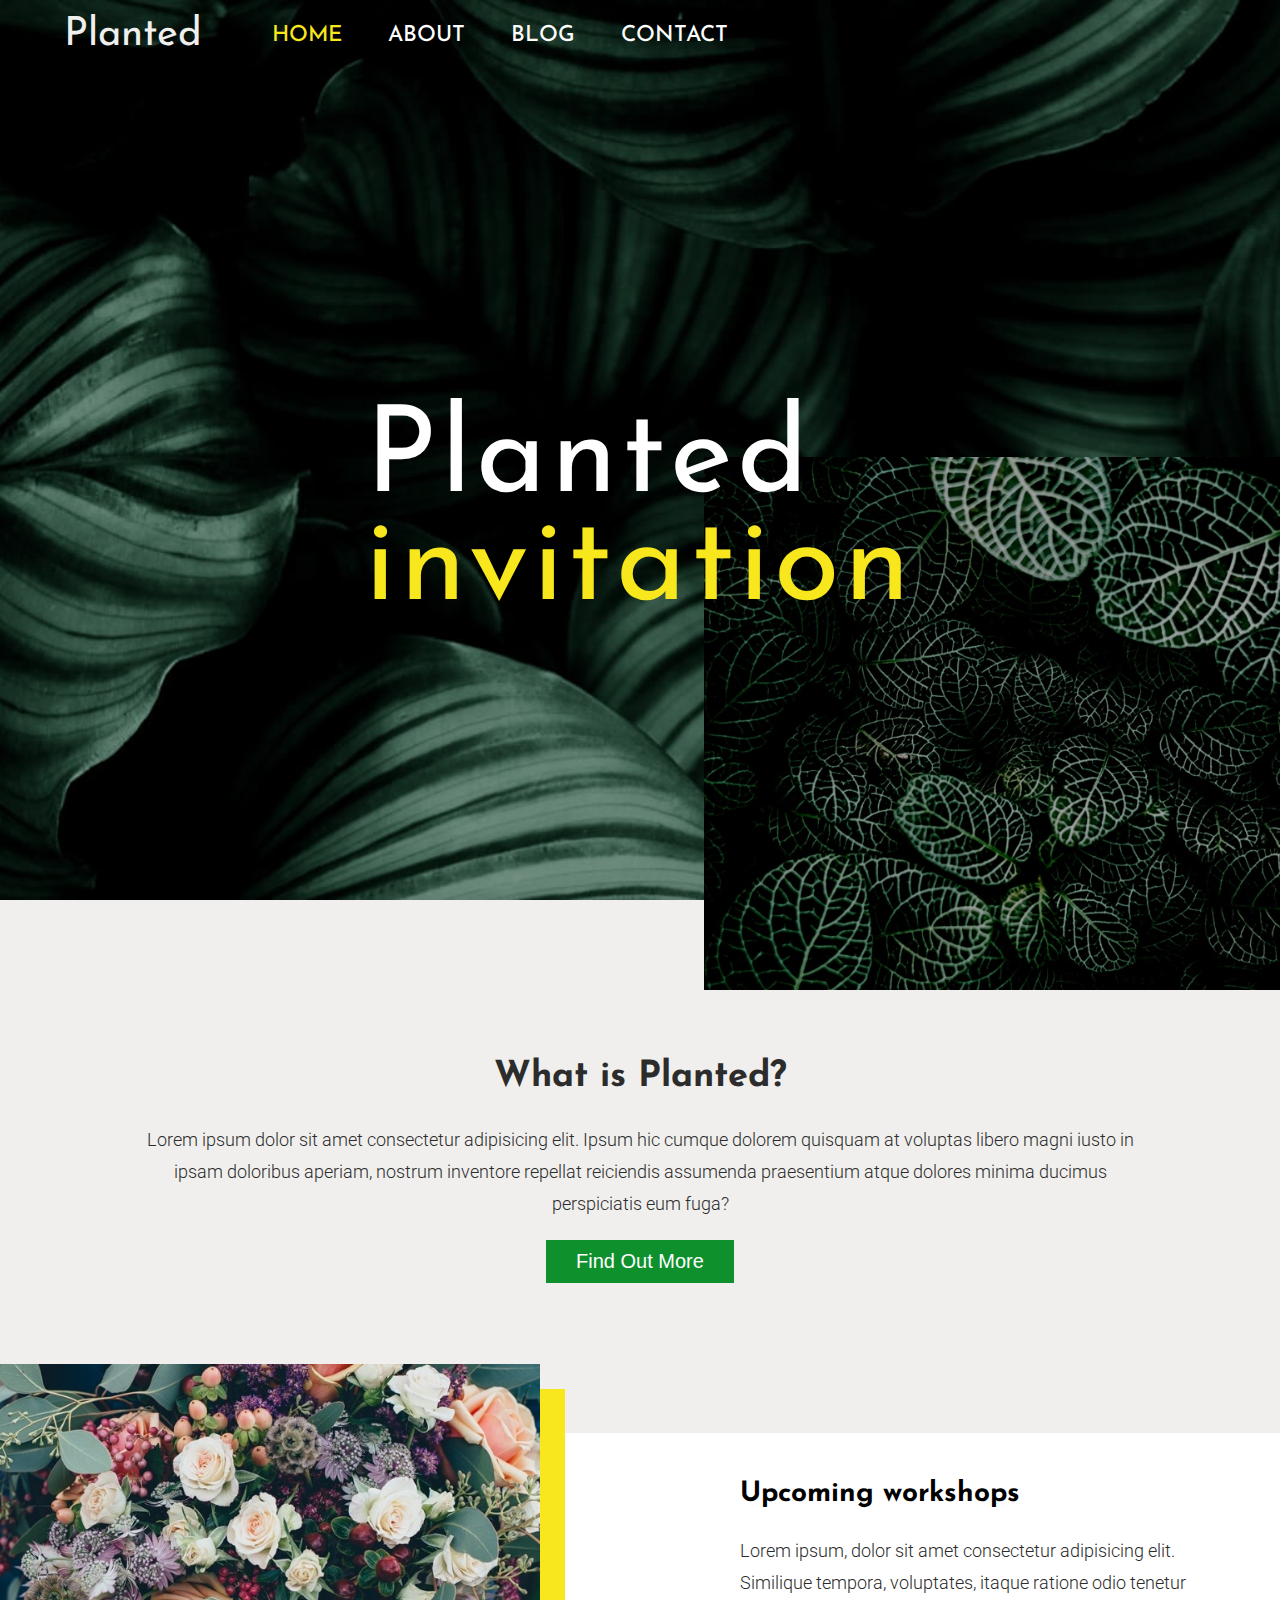
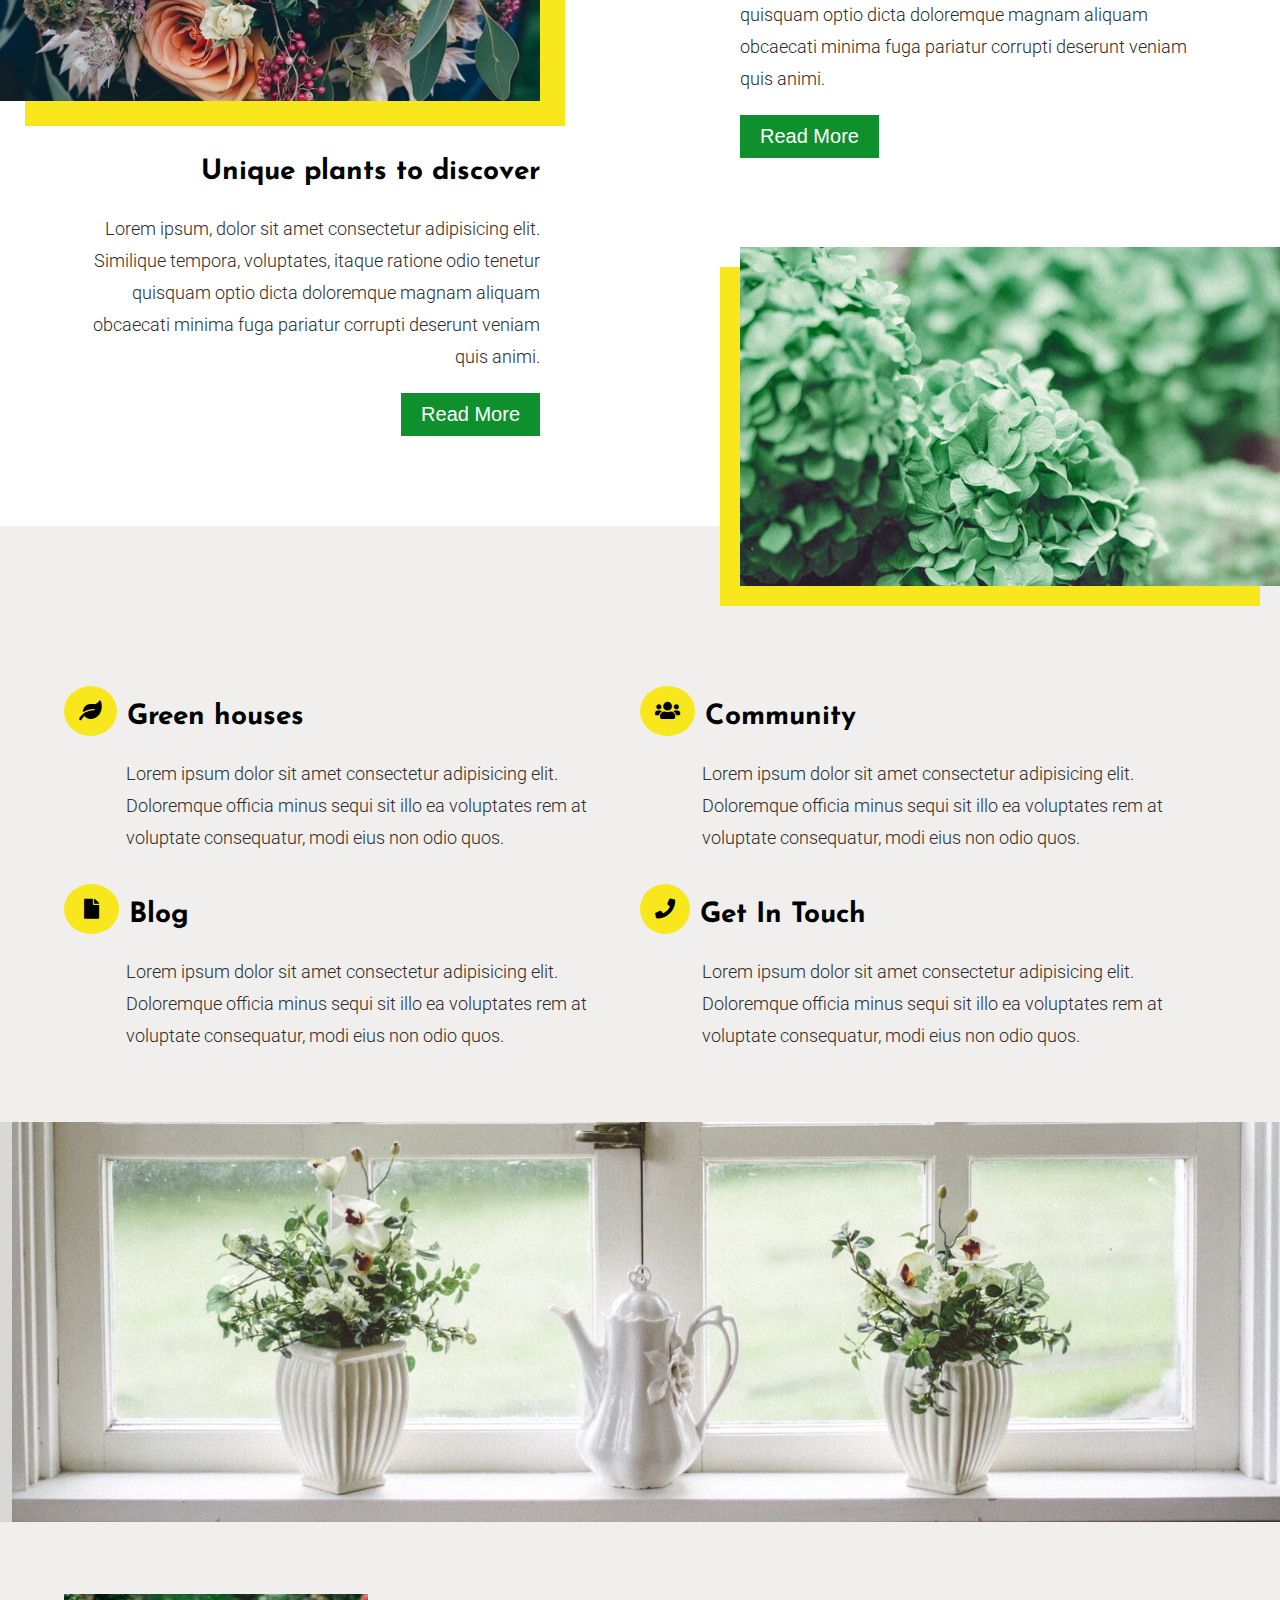
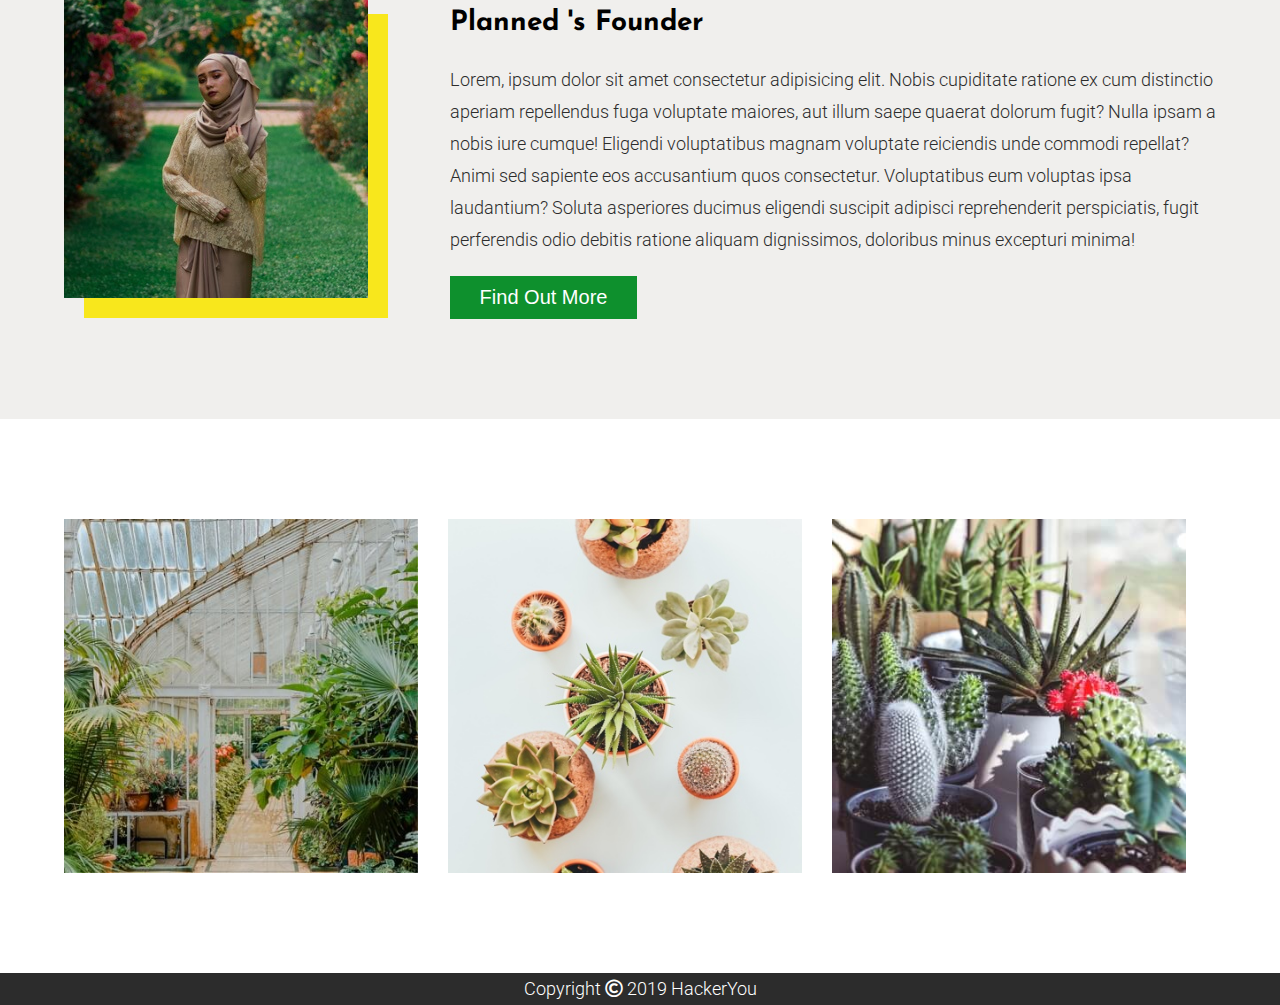
==== index.html @ 3664ee71 ""initial commit"" ====
<!DOCTYPE html>
<html lang="en">
<head>
    <meta charset="UTF-8">
    <meta http-equiv="X-UA-Compatible" content="IE=edge">
    <meta name="viewport" content="width=device-width, initial-scale=1.0">
    <link rel="preconnect" href="https://fonts.googleapis.com">
    <link rel="preconnect" href="https://fonts.gstatic.com" crossorigin>
    <link rel="stylesheet" href="https://use.fontawesome.com/releases/v5.0.7/css/all.css">
    <link href="https://fonts.googleapis.com/css2?family=Josefin+Sans:wght@300;400;700&family=Roboto&display=swap" rel="stylesheet">
    <link rel="stylesheet" href="./styles/style.css">
    
    <title>Planted</title>
</head>
<body>
    <header class="homeHeader">
        <nav class="wrapper"> 
            <input type="checkbox" id="sliding-menu">
            <label for="sliding-menu" class="menu-btn"><i class="fas fa-bars"></i></label>
            <h1>Planted</h1>
            <ul>
                <li><a href="index.html">Home</a></li>
                <li><a href="#about">About</a></li>
                <li><a href="blog.html">Blog</a></li>
                <li><a href="contact.html">Contact</a></li>
            </ul>
        </nav>
        <h2>Planted <span>invitation</span></h2>
        <img class="headerBox" src="./assets/header-box.jpg" alt="picture of green leaf">
    </header>
    <main class="homeMain">
        <section class="about" id="about">
            <div class="wrapper">
                <h3>What is Planted?</h3>
                <p>Lorem ipsum dolor sit amet consectetur adipisicing elit. Ipsum hic cumque dolorem quisquam at voluptas libero magni iusto in ipsam doloribus aperiam, nostrum inventore repellat reiciendis assumenda praesentium atque dolores minima ducimus perspiciatis eum fuga?</p>
                <button>Find Out More</button>
            </div>
        </section>
        <section class="description">
            <div class="left">
                <img src="./assets/left-flowers.jpg" alt="picture of flower">
                <div class="textContainer">
                    <h4>Unique plants to discover</h4>
                    <p>Lorem ipsum, dolor sit amet consectetur adipisicing elit. Similique tempora, voluptates, itaque ratione odio tenetur quisquam optio dicta doloremque magnam aliquam obcaecati minima fuga pariatur corrupti deserunt veniam quis animi.</p>
                    <button>Read More</button>
                </div>
            </div>
            <div class="right">
                <div class="textContainer">
                    <h4>Upcoming workshops</h4>
                    <p>Lorem ipsum, dolor sit amet consectetur adipisicing elit. Similique tempora, voluptates, itaque ratione odio tenetur quisquam optio dicta doloremque magnam aliquam obcaecati minima fuga pariatur corrupti deserunt veniam quis animi.</p>
                    <button>Read More</button>
                </div>
                <img src="./assets/right-flowers.jpg" alt="picture of green flower">
            </div>
        </section>
        <section class="feature">
            <div class="wrapper featureContainer1">
                <div class="clearfix">
                    <i class="fas fa-leaf"></i>
                    <h4>Green houses</h4>
                    <p>Lorem ipsum dolor sit amet consectetur adipisicing elit. Doloremque officia minus sequi sit illo ea voluptates rem at voluptate consequatur, modi eius non odio quos.</p>
                </div>
                <div>
                    <i class="fas fa-users"></i>
                    <h4>Community</h4>
                     <p>Lorem ipsum dolor sit amet consectetur adipisicing elit. Doloremque officia minus sequi sit illo ea voluptates rem at voluptate consequatur, modi eius non odio quos.</p>
                </div>
                <div>
                    <i class="fas fa-file"></i>
                    <h4>Blog</h4>
                     <p>Lorem ipsum dolor sit amet consectetur adipisicing elit. Doloremque officia minus sequi sit illo ea voluptates rem at voluptate consequatur, modi eius non odio quos.</p>
                </div>
                <div>
                    <i class="fas fa-phone"></i>
                    <h4>Get In Touch</h4>
                     <p>Lorem ipsum dolor sit amet consectetur adipisicing elit. Doloremque officia minus sequi sit illo ea voluptates rem at voluptate consequatur, modi eius non odio quos.</p>
                </div>
            </div>
            <img src="./assets/banner-image.jpg" alt="picture of white pot plants">
            <div class="wrapper featureContainer2">
                <div class="containerImage">
                    <img src="./assets/founder.jpg" alt="picture of planted's founder">
                </div>
                <div class="containerText">
                    <h4>Planned 's Founder</h4>
                    <p>Lorem, ipsum dolor sit amet consectetur adipisicing elit. Nobis cupiditate ratione ex cum distinctio aperiam repellendus fuga voluptate maiores, aut illum saepe quaerat dolorum fugit? Nulla ipsam a nobis iure cumque! Eligendi voluptatibus magnam voluptate reiciendis unde commodi repellat? Animi sed sapiente eos accusantium quos consectetur. Voluptatibus eum voluptas ipsa laudantium? Soluta asperiores ducimus eligendi suscipit adipisci reprehenderit perspiciatis, fugit perferendis odio debitis ratione aliquam dignissimos, doloribus minus excepturi minima!</p>
                    <button>Find Out More</button>
                </div>
            </div>
        </section>
        <section class="wrapper gallery">
                <img src="./assets/gallery-image-1.jpg" alt="botanical garden">
                <img src="./assets/gallery-image-2.jpg" alt="picture of multiple cactus plant">
                <img src="./assets/gallery-image-3.jpg" alt="another picture of multiple cactus plant">
        </section>
        <footer>
             <p>Copyright <i class="far fa-copyright"></i> 2019 HackerYou</p>
        </footer>
    </main>
</body>
</html>
---- styles/style.css ----
@charset "UTF-8";
html {
  line-height: 1.15;
  -ms-text-size-adjust: 100%;
  -webkit-text-size-adjust: 100%;
}

body {
  margin: 0;
}

article, aside, footer, header, nav, section {
  display: block;
}

h1 {
  font-size: 2em;
  margin: 0.67em 0;
}

figcaption, figure, main {
  display: block;
}

figure {
  margin: 1em 40px;
}

hr {
  box-sizing: content-box;
  height: 0;
  overflow: visible;
}

pre {
  font-family: monospace, monospace;
  font-size: 1em;
}

a {
  background-color: transparent;
  -webkit-text-decoration-skip: objects;
}

abbr[title] {
  border-bottom: none;
  text-decoration: underline;
  -webkit-text-decoration: underline dotted;
          text-decoration: underline dotted;
}

b, strong {
  font-weight: inherit;
}

b, strong {
  font-weight: bolder;
}

code, kbd, samp {
  font-family: monospace, monospace;
  font-size: 1em;
}

dfn {
  font-style: italic;
}

mark {
  background-color: #ff0;
  color: #000;
}

small {
  font-size: 80%;
}

sub, sup {
  font-size: 75%;
  line-height: 0;
  position: relative;
  vertical-align: baseline;
}

sub {
  bottom: -0.25em;
}

sup {
  top: -0.5em;
}

audio, video {
  display: inline-block;
}

audio:not([controls]) {
  display: none;
  height: 0;
}

img {
  border-style: none;
}

svg:not(:root) {
  overflow: hidden;
}

button, input, optgroup, select, textarea {
  font-family: sans-serif;
  font-size: 100%;
  line-height: 1.15;
  margin: 0;
}

button, input {
  overflow: visible;
}

button, select {
  text-transform: none;
}

button, html [type=button], [type=reset], [type=submit] {
  -webkit-appearance: button;
}

button::-moz-focus-inner, [type=button]::-moz-focus-inner, [type=reset]::-moz-focus-inner, [type=submit]::-moz-focus-inner {
  border-style: none;
  padding: 0;
}

button:-moz-focusring, [type=button]:-moz-focusring, [type=reset]:-moz-focusring, [type=submit]:-moz-focusring {
  outline: 1px dotted ButtonText;
}

fieldset {
  padding: 0.35em 0.75em 0.625em;
}

legend {
  box-sizing: border-box;
  color: inherit;
  display: table;
  max-width: 100%;
  padding: 0;
  white-space: normal;
}

progress {
  display: inline-block;
  vertical-align: baseline;
}

textarea {
  overflow: auto;
}

[type=checkbox], [type=radio] {
  box-sizing: border-box;
  padding: 0;
}

[type=number]::-webkit-inner-spin-button, [type=number]::-webkit-outer-spin-button {
  height: auto;
}

[type=search] {
  -webkit-appearance: textfield;
  outline-offset: -2px;
}

[type=search]::-webkit-search-cancel-button, [type=search]::-webkit-search-decoration {
  -webkit-appearance: none;
}

::-webkit-file-upload-button {
  -webkit-appearance: button;
  font: inherit;
}

details, menu {
  display: block;
}

summary {
  display: list-item;
}

canvas {
  display: inline-block;
}

template {
  display: none;
}

[hidden] {
  display: none;
}

.clearfix:after {
  visibility: hidden;
  display: block;
  font-size: 0;
  content: "";
  clear: both;
  height: 0;
}

html {
  box-sizing: border-box;
}

*, *:before, *:after {
  box-sizing: inherit;
}

.sr-only {
  position: absolute;
  width: 1px;
  height: 1px;
  margin: -1px;
  border: 0;
  padding: 0;
  white-space: nowrap;
  -webkit-clip-path: inset(100%);
          clip-path: inset(100%);
  clip: rect(0 0 0 0);
  overflow: hidden;
}

* {
  margin: 0;
  padding: 0;
}

img {
  max-width: 100%;
}

body {
  margin: 0;
  padding: 0;
  height: 100%;
}

.wrapper {
  max-width: 1280px;
  margin: 0 auto;
  width: 90%;
}

html {
  line-height: 1.15;
  -ms-text-size-adjust: 100%;
  -webkit-text-size-adjust: 100%;
}

body {
  margin: 0;
}

article, aside, footer, header, nav, section {
  display: block;
}

h1 {
  font-size: 2em;
  margin: 0.67em 0;
}

figcaption, figure, main {
  display: block;
}

figure {
  margin: 1em 40px;
}

hr {
  box-sizing: content-box;
  height: 0;
  overflow: visible;
}

pre {
  font-family: monospace, monospace;
  font-size: 1em;
}

a {
  background-color: transparent;
  -webkit-text-decoration-skip: objects;
}

abbr[title] {
  border-bottom: none;
  text-decoration: underline;
  -webkit-text-decoration: underline dotted;
          text-decoration: underline dotted;
}

b, strong {
  font-weight: inherit;
}

b, strong {
  font-weight: bolder;
}

code, kbd, samp {
  font-family: monospace, monospace;
  font-size: 1em;
}

dfn {
  font-style: italic;
}

mark {
  background-color: #ff0;
  color: #000;
}

small {
  font-size: 80%;
}

sub, sup {
  font-size: 75%;
  line-height: 0;
  position: relative;
  vertical-align: baseline;
}

sub {
  bottom: -0.25em;
}

sup {
  top: -0.5em;
}

audio, video {
  display: inline-block;
}

audio:not([controls]) {
  display: none;
  height: 0;
}

img {
  border-style: none;
}

svg:not(:root) {
  overflow: hidden;
}

button, input, optgroup, select, textarea {
  font-family: sans-serif;
  font-size: 100%;
  line-height: 1.15;
  margin: 0;
}

button, input {
  overflow: visible;
}

button, select {
  text-transform: none;
}

button, html [type=button], [type=reset], [type=submit] {
  -webkit-appearance: button;
}

button::-moz-focus-inner, [type=button]::-moz-focus-inner, [type=reset]::-moz-focus-inner, [type=submit]::-moz-focus-inner {
  border-style: none;
  padding: 0;
}

button:-moz-focusring, [type=button]:-moz-focusring, [type=reset]:-moz-focusring, [type=submit]:-moz-focusring {
  outline: 1px dotted ButtonText;
}

fieldset {
  padding: 0.35em 0.75em 0.625em;
}

legend {
  box-sizing: border-box;
  color: inherit;
  display: table;
  max-width: 100%;
  padding: 0;
  white-space: normal;
}

progress {
  display: inline-block;
  vertical-align: baseline;
}

textarea {
  overflow: auto;
}

[type=checkbox], [type=radio] {
  box-sizing: border-box;
  padding: 0;
}

[type=number]::-webkit-inner-spin-button, [type=number]::-webkit-outer-spin-button {
  height: auto;
}

[type=search] {
  -webkit-appearance: textfield;
  outline-offset: -2px;
}

[type=search]::-webkit-search-cancel-button, [type=search]::-webkit-search-decoration {
  -webkit-appearance: none;
}

::-webkit-file-upload-button {
  -webkit-appearance: button;
  font: inherit;
}

details, menu {
  display: block;
}

summary {
  display: list-item;
}

canvas {
  display: inline-block;
}

template {
  display: none;
}

[hidden] {
  display: none;
}

.clearfix:after {
  visibility: hidden;
  display: block;
  font-size: 0;
  content: "";
  clear: both;
  height: 0;
}

html {
  box-sizing: border-box;
}

*, *:before, *:after {
  box-sizing: inherit;
}

.sr-only {
  position: absolute;
  width: 1px;
  height: 1px;
  margin: -1px;
  border: 0;
  padding: 0;
  white-space: nowrap;
  -webkit-clip-path: inset(100%);
          clip-path: inset(100%);
  clip: rect(0 0 0 0);
  overflow: hidden;
}

* {
  margin: 0;
  padding: 0;
}

img {
  max-width: 100%;
}

body {
  margin: 0;
  padding: 0;
  height: 100%;
}

.wrapper {
  max-width: 1280px;
  margin: 0 auto;
  width: 90%;
}

html {
  line-height: 1.15;
  -ms-text-size-adjust: 100%;
  -webkit-text-size-adjust: 100%;
}

body {
  margin: 0;
}

article, aside, footer, header, nav, section {
  display: block;
}

h1 {
  font-size: 2em;
  margin: 0.67em 0;
}

figcaption, figure, main {
  display: block;
}

figure {
  margin: 1em 40px;
}

hr {
  box-sizing: content-box;
  height: 0;
  overflow: visible;
}

pre {
  font-family: monospace, monospace;
  font-size: 1em;
}

a {
  background-color: transparent;
  -webkit-text-decoration-skip: objects;
}

abbr[title] {
  border-bottom: none;
  text-decoration: underline;
  -webkit-text-decoration: underline dotted;
          text-decoration: underline dotted;
}

b, strong {
  font-weight: inherit;
}

b, strong {
  font-weight: bolder;
}

code, kbd, samp {
  font-family: monospace, monospace;
  font-size: 1em;
}

dfn {
  font-style: italic;
}

mark {
  background-color: #ff0;
  color: #000;
}

small {
  font-size: 80%;
}

sub, sup {
  font-size: 75%;
  line-height: 0;
  position: relative;
  vertical-align: baseline;
}

sub {
  bottom: -0.25em;
}

sup {
  top: -0.5em;
}

audio, video {
  display: inline-block;
}

audio:not([controls]) {
  display: none;
  height: 0;
}

img {
  border-style: none;
}

svg:not(:root) {
  overflow: hidden;
}

button, input, optgroup, select, textarea {
  font-family: sans-serif;
  font-size: 100%;
  line-height: 1.15;
  margin: 0;
}

button, input {
  overflow: visible;
}

button, select {
  text-transform: none;
}

button, html [type=button], [type=reset], [type=submit] {
  -webkit-appearance: button;
}

button::-moz-focus-inner, [type=button]::-moz-focus-inner, [type=reset]::-moz-focus-inner, [type=submit]::-moz-focus-inner {
  border-style: none;
  padding: 0;
}

button:-moz-focusring, [type=button]:-moz-focusring, [type=reset]:-moz-focusring, [type=submit]:-moz-focusring {
  outline: 1px dotted ButtonText;
}

fieldset {
  padding: 0.35em 0.75em 0.625em;
}

legend {
  box-sizing: border-box;
  color: inherit;
  display: table;
  max-width: 100%;
  padding: 0;
  white-space: normal;
}

progress {
  display: inline-block;
  vertical-align: baseline;
}

textarea {
  overflow: auto;
}

[type=checkbox], [type=radio] {
  box-sizing: border-box;
  padding: 0;
}

[type=number]::-webkit-inner-spin-button, [type=number]::-webkit-outer-spin-button {
  height: auto;
}

[type=search] {
  -webkit-appearance: textfield;
  outline-offset: -2px;
}

[type=search]::-webkit-search-cancel-button, [type=search]::-webkit-search-decoration {
  -webkit-appearance: none;
}

::-webkit-file-upload-button {
  -webkit-appearance: button;
  font: inherit;
}

details, menu {
  display: block;
}

summary {
  display: list-item;
}

canvas {
  display: inline-block;
}

template {
  display: none;
}

[hidden] {
  display: none;
}

.clearfix:after {
  visibility: hidden;
  display: block;
  font-size: 0;
  content: "";
  clear: both;
  height: 0;
}

html {
  box-sizing: border-box;
}

*, *:before, *:after {
  box-sizing: inherit;
}

.sr-only {
  position: absolute;
  width: 1px;
  height: 1px;
  margin: -1px;
  border: 0;
  padding: 0;
  white-space: nowrap;
  -webkit-clip-path: inset(100%);
          clip-path: inset(100%);
  clip: rect(0 0 0 0);
  overflow: hidden;
}

* {
  margin: 0;
  padding: 0;
}

img {
  max-width: 100%;
}

body {
  margin: 0;
  padding: 0;
  height: 100%;
}

.wrapper {
  max-width: 1280px;
  margin: 0 auto;
  width: 90%;
}

html {
  font-family: "Josefin Sans", sans-serif;
  font-size: 125%;
  line-height: 1.5;
}

body {
  margin: 0;
  padding: 0;
  height: 100%;
}

.wrapper {
  max-width: 1280px;
  margin: 0 auto;
  width: 90%;
}

p {
  font-family: "Roboto", sans-serif;
  font-size: 0.9rem;
  font-weight: 300;
  color: #2C2C2C;
  line-height: 32px;
}

button {
  padding: 10px 30px;
  border: none;
  background-color: #0E902D;
  color: white;
}

h1 {
  color: #f0efed;
  font-size: 2rem;
  font-weight: 400;
  padding-right: 50px;
}

h2 {
  color: #F8E71C;
  font-size: 2.5rem;
  padding-top: 15%;
}

h2 span {
  display: block;
}

h3 {
  font-size: 1.8rem;
  color: #2C2C2C;
}

h4 {
  font-size: 1.4rem;
  margin: 20px 0;
}

nav {
  overflow: hidden;
}

input[type=text],
input[type=email],
textarea,
input[type=submit],
input[type=value] {
  font-family: "Josefin Sans", sans-serif;
  border: none;
  border-bottom: 2px solid #0E902D;
  background-color: #f0efed;
  padding: 20px;
}

textarea {
  border: 2px solid #0E902D;
  resize: none;
  width: 100%;
}

input[type=submit] {
  background: #0E902D;
  color: white;
  font-size: 1rem;
  border: none;
  padding: 5px 0;
  margin-top: 30px;
}

.hidden {
  visibility: hidden;
}

form {
  padding-bottom: 50px;
}

fieldset {
  border: none;
}
fieldset div {
  display: flex;
  flex-direction: column;
  justify-content: flex-start;
}

.navStyling {
  background-color: black;
}

footer {
  background-color: #2C2C2C;
  text-align: center;
}
footer p {
  color: white;
}

.blogMain {
  margin: 0;
  padding: 0;
  background-color: #f0efed;
}
.blogMain section {
  display: grid;
  grid-template-columns: 35% calc(65% - 100px);
  -moz-column-gap: 100px;
       column-gap: 100px;
}
.blogMain section aside {
  margin-top: 100px;
  height: 40%;
  display: grid;
  grid-template-rows: 30px 300px 400px;
  grid-template-columns: 100px 200px 130px 20px;
}
.blogMain section .imageContainer {
  grid-area: 1/1/2/4;
  z-index: 2;
}
.blogMain section .textContainer {
  grid-row-start: 2;
  grid-row-end: -1;
  grid-column-start: 2;
  grid-column-end: -1;
  background-color: white;
  display: grid;
  grid-template-rows: 40% 60%;
  row-gap: 50px;
}
.blogMain section .textWrap {
  padding: 30px;
  grid-row: 2/4;
}
.blogMain section .textWrap span {
  font-weight: bold;
  font-style: italic;
}
.blogMain section .textWrap .post {
  list-style-type: none;
}
.blogMain section .textWrap h3 {
  font-size: 1.1rem;
}
.blogMain section .textWrap .post h3 {
  margin-top: 30px;
}
.blogMain section .textWrap .post li::before {
  content: "•";
  color: #0E902D;
  font-weight: bold;
  display: inline-block;
  width: 1em;
  margin-left: -1rem;
}
.blogMain section article .headerBox {
  box-shadow: -15px 15px #F8E71C;
  position: relative;
  top: -150px;
  left: 10px;
}
.blogMain section article .mission {
  position: relative;
  top: -50px;
}
.blogMain section article .borderStyling {
  box-shadow: -5px 5px #F8E71C;
  margin-bottom: 50px;
}
.blogMain section article h4 {
  font-size: 0.9rem;
  font-weight: 300;
  font-family: "Roboto", sans-serif;
  font-style: italic;
  margin: 0;
  padding-bottom: 50px;
}
.blogMain section article h4 span {
  font-weight: bold;
}
.blogMain section article p {
  padding: 10px 0;
}
.blogMain section article .comment h3 {
  padding-bottom: 20px;
}
.blogMain section article .individualComment {
  display: flex;
  flex-direction: row;
  justify-content: space-between;
  padding-bottom: 50px;
}
.blogMain section article .commentImage {
  width: 250px;
  height: auto;
  padding-right: 50px;
}

.topInput {
  display: flex;
  flex-direction: row;
  justify-content: space-between;
}
.topInput div {
  width: 45%;
}

html {
  line-height: 1.15;
  -ms-text-size-adjust: 100%;
  -webkit-text-size-adjust: 100%;
}

body {
  margin: 0;
}

article, aside, footer, header, nav, section {
  display: block;
}

h1 {
  font-size: 2em;
  margin: 0.67em 0;
}

figcaption, figure, main {
  display: block;
}

figure {
  margin: 1em 40px;
}

hr {
  box-sizing: content-box;
  height: 0;
  overflow: visible;
}

pre {
  font-family: monospace, monospace;
  font-size: 1em;
}

a {
  background-color: transparent;
  -webkit-text-decoration-skip: objects;
}

abbr[title] {
  border-bottom: none;
  text-decoration: underline;
  -webkit-text-decoration: underline dotted;
          text-decoration: underline dotted;
}

b, strong {
  font-weight: inherit;
}

b, strong {
  font-weight: bolder;
}

code, kbd, samp {
  font-family: monospace, monospace;
  font-size: 1em;
}

dfn {
  font-style: italic;
}

mark {
  background-color: #ff0;
  color: #000;
}

small {
  font-size: 80%;
}

sub, sup {
  font-size: 75%;
  line-height: 0;
  position: relative;
  vertical-align: baseline;
}

sub {
  bottom: -0.25em;
}

sup {
  top: -0.5em;
}

audio, video {
  display: inline-block;
}

audio:not([controls]) {
  display: none;
  height: 0;
}

img {
  border-style: none;
}

svg:not(:root) {
  overflow: hidden;
}

button, input, optgroup, select, textarea {
  font-family: sans-serif;
  font-size: 100%;
  line-height: 1.15;
  margin: 0;
}

button, input {
  overflow: visible;
}

button, select {
  text-transform: none;
}

button, html [type=button], [type=reset], [type=submit] {
  -webkit-appearance: button;
}

button::-moz-focus-inner, [type=button]::-moz-focus-inner, [type=reset]::-moz-focus-inner, [type=submit]::-moz-focus-inner {
  border-style: none;
  padding: 0;
}

button:-moz-focusring, [type=button]:-moz-focusring, [type=reset]:-moz-focusring, [type=submit]:-moz-focusring {
  outline: 1px dotted ButtonText;
}

fieldset {
  padding: 0.35em 0.75em 0.625em;
}

legend {
  box-sizing: border-box;
  color: inherit;
  display: table;
  max-width: 100%;
  padding: 0;
  white-space: normal;
}

progress {
  display: inline-block;
  vertical-align: baseline;
}

textarea {
  overflow: auto;
}

[type=checkbox], [type=radio] {
  box-sizing: border-box;
  padding: 0;
}

[type=number]::-webkit-inner-spin-button, [type=number]::-webkit-outer-spin-button {
  height: auto;
}

[type=search] {
  -webkit-appearance: textfield;
  outline-offset: -2px;
}

[type=search]::-webkit-search-cancel-button, [type=search]::-webkit-search-decoration {
  -webkit-appearance: none;
}

::-webkit-file-upload-button {
  -webkit-appearance: button;
  font: inherit;
}

details, menu {
  display: block;
}

summary {
  display: list-item;
}

canvas {
  display: inline-block;
}

template {
  display: none;
}

[hidden] {
  display: none;
}

.clearfix:after {
  visibility: hidden;
  display: block;
  font-size: 0;
  content: "";
  clear: both;
  height: 0;
}

html {
  box-sizing: border-box;
}

*, *:before, *:after {
  box-sizing: inherit;
}

.sr-only {
  position: absolute;
  width: 1px;
  height: 1px;
  margin: -1px;
  border: 0;
  padding: 0;
  white-space: nowrap;
  -webkit-clip-path: inset(100%);
          clip-path: inset(100%);
  clip: rect(0 0 0 0);
  overflow: hidden;
}

* {
  margin: 0;
  padding: 0;
}

img {
  max-width: 100%;
}

body {
  margin: 0;
  padding: 0;
  height: 100%;
}

.wrapper {
  max-width: 1280px;
  margin: 0 auto;
  width: 90%;
}

html {
  line-height: 1.15;
  -ms-text-size-adjust: 100%;
  -webkit-text-size-adjust: 100%;
}

body {
  margin: 0;
}

article, aside, footer, header, nav, section {
  display: block;
}

h1 {
  font-size: 2em;
  margin: 0.67em 0;
}

figcaption, figure, main {
  display: block;
}

figure {
  margin: 1em 40px;
}

hr {
  box-sizing: content-box;
  height: 0;
  overflow: visible;
}

pre {
  font-family: monospace, monospace;
  font-size: 1em;
}

a {
  background-color: transparent;
  -webkit-text-decoration-skip: objects;
}

abbr[title] {
  border-bottom: none;
  text-decoration: underline;
  -webkit-text-decoration: underline dotted;
          text-decoration: underline dotted;
}

b, strong {
  font-weight: inherit;
}

b, strong {
  font-weight: bolder;
}

code, kbd, samp {
  font-family: monospace, monospace;
  font-size: 1em;
}

dfn {
  font-style: italic;
}

mark {
  background-color: #ff0;
  color: #000;
}

small {
  font-size: 80%;
}

sub, sup {
  font-size: 75%;
  line-height: 0;
  position: relative;
  vertical-align: baseline;
}

sub {
  bottom: -0.25em;
}

sup {
  top: -0.5em;
}

audio, video {
  display: inline-block;
}

audio:not([controls]) {
  display: none;
  height: 0;
}

img {
  border-style: none;
}

svg:not(:root) {
  overflow: hidden;
}

button, input, optgroup, select, textarea {
  font-family: sans-serif;
  font-size: 100%;
  line-height: 1.15;
  margin: 0;
}

button, input {
  overflow: visible;
}

button, select {
  text-transform: none;
}

button, html [type=button], [type=reset], [type=submit] {
  -webkit-appearance: button;
}

button::-moz-focus-inner, [type=button]::-moz-focus-inner, [type=reset]::-moz-focus-inner, [type=submit]::-moz-focus-inner {
  border-style: none;
  padding: 0;
}

button:-moz-focusring, [type=button]:-moz-focusring, [type=reset]:-moz-focusring, [type=submit]:-moz-focusring {
  outline: 1px dotted ButtonText;
}

fieldset {
  padding: 0.35em 0.75em 0.625em;
}

legend {
  box-sizing: border-box;
  color: inherit;
  display: table;
  max-width: 100%;
  padding: 0;
  white-space: normal;
}

progress {
  display: inline-block;
  vertical-align: baseline;
}

textarea {
  overflow: auto;
}

[type=checkbox], [type=radio] {
  box-sizing: border-box;
  padding: 0;
}

[type=number]::-webkit-inner-spin-button, [type=number]::-webkit-outer-spin-button {
  height: auto;
}

[type=search] {
  -webkit-appearance: textfield;
  outline-offset: -2px;
}

[type=search]::-webkit-search-cancel-button, [type=search]::-webkit-search-decoration {
  -webkit-appearance: none;
}

::-webkit-file-upload-button {
  -webkit-appearance: button;
  font: inherit;
}

details, menu {
  display: block;
}

summary {
  display: list-item;
}

canvas {
  display: inline-block;
}

template {
  display: none;
}

[hidden] {
  display: none;
}

.clearfix:after {
  visibility: hidden;
  display: block;
  font-size: 0;
  content: "";
  clear: both;
  height: 0;
}

html {
  box-sizing: border-box;
}

*, *:before, *:after {
  box-sizing: inherit;
}

.sr-only {
  position: absolute;
  width: 1px;
  height: 1px;
  margin: -1px;
  border: 0;
  padding: 0;
  white-space: nowrap;
  -webkit-clip-path: inset(100%);
          clip-path: inset(100%);
  clip: rect(0 0 0 0);
  overflow: hidden;
}

* {
  margin: 0;
  padding: 0;
}

img {
  max-width: 100%;
}

body {
  margin: 0;
  padding: 0;
  height: 100%;
}

.wrapper {
  max-width: 1280px;
  margin: 0 auto;
  width: 90%;
}

html {
  font-family: "Josefin Sans", sans-serif;
  font-size: 125%;
  line-height: 1.5;
}

body {
  margin: 0;
  padding: 0;
  height: 100%;
}

.wrapper {
  max-width: 1280px;
  margin: 0 auto;
  width: 90%;
}

p {
  font-family: "Roboto", sans-serif;
  font-size: 0.9rem;
  font-weight: 300;
  color: #2C2C2C;
  line-height: 32px;
}

button {
  padding: 10px 30px;
  border: none;
  background-color: #0E902D;
  color: white;
}

h1 {
  color: #f0efed;
  font-size: 2rem;
  font-weight: 400;
  padding-right: 50px;
}

h2 {
  color: #F8E71C;
  font-size: 2.5rem;
  padding-top: 15%;
}

h2 span {
  display: block;
}

h3 {
  font-size: 1.8rem;
  color: #2C2C2C;
}

h4 {
  font-size: 1.4rem;
  margin: 20px 0;
}

nav {
  overflow: hidden;
}

input[type=text],
input[type=email],
textarea,
input[type=submit],
input[type=value] {
  font-family: "Josefin Sans", sans-serif;
  border: none;
  border-bottom: 2px solid #0E902D;
  background-color: #f0efed;
  padding: 20px;
}

textarea {
  border: 2px solid #0E902D;
  resize: none;
  width: 100%;
}

input[type=submit] {
  background: #0E902D;
  color: white;
  font-size: 1rem;
  border: none;
  padding: 5px 0;
  margin-top: 30px;
}

.hidden {
  visibility: hidden;
}

form {
  padding-bottom: 50px;
}

fieldset {
  border: none;
}
fieldset div {
  display: flex;
  flex-direction: column;
  justify-content: flex-start;
}

.navStyling {
  background-color: black;
}

footer {
  background-color: #2C2C2C;
  text-align: center;
}
footer p {
  color: white;
}

html {
  line-height: 1.15;
  -ms-text-size-adjust: 100%;
  -webkit-text-size-adjust: 100%;
}

body {
  margin: 0;
}

article, aside, footer, header, nav, section {
  display: block;
}

h1 {
  font-size: 2em;
  margin: 0.67em 0;
}

figcaption, figure, main {
  display: block;
}

figure {
  margin: 1em 40px;
}

hr {
  box-sizing: content-box;
  height: 0;
  overflow: visible;
}

pre {
  font-family: monospace, monospace;
  font-size: 1em;
}

a {
  background-color: transparent;
  -webkit-text-decoration-skip: objects;
}

abbr[title] {
  border-bottom: none;
  text-decoration: underline;
  -webkit-text-decoration: underline dotted;
          text-decoration: underline dotted;
}

b, strong {
  font-weight: inherit;
}

b, strong {
  font-weight: bolder;
}

code, kbd, samp {
  font-family: monospace, monospace;
  font-size: 1em;
}

dfn {
  font-style: italic;
}

mark {
  background-color: #ff0;
  color: #000;
}

small {
  font-size: 80%;
}

sub, sup {
  font-size: 75%;
  line-height: 0;
  position: relative;
  vertical-align: baseline;
}

sub {
  bottom: -0.25em;
}

sup {
  top: -0.5em;
}

audio, video {
  display: inline-block;
}

audio:not([controls]) {
  display: none;
  height: 0;
}

img {
  border-style: none;
}

svg:not(:root) {
  overflow: hidden;
}

button, input, optgroup, select, textarea {
  font-family: sans-serif;
  font-size: 100%;
  line-height: 1.15;
  margin: 0;
}

button, input {
  overflow: visible;
}

button, select {
  text-transform: none;
}

button, html [type=button], [type=reset], [type=submit] {
  -webkit-appearance: button;
}

button::-moz-focus-inner, [type=button]::-moz-focus-inner, [type=reset]::-moz-focus-inner, [type=submit]::-moz-focus-inner {
  border-style: none;
  padding: 0;
}

button:-moz-focusring, [type=button]:-moz-focusring, [type=reset]:-moz-focusring, [type=submit]:-moz-focusring {
  outline: 1px dotted ButtonText;
}

fieldset {
  padding: 0.35em 0.75em 0.625em;
}

legend {
  box-sizing: border-box;
  color: inherit;
  display: table;
  max-width: 100%;
  padding: 0;
  white-space: normal;
}

progress {
  display: inline-block;
  vertical-align: baseline;
}

textarea {
  overflow: auto;
}

[type=checkbox], [type=radio] {
  box-sizing: border-box;
  padding: 0;
}

[type=number]::-webkit-inner-spin-button, [type=number]::-webkit-outer-spin-button {
  height: auto;
}

[type=search] {
  -webkit-appearance: textfield;
  outline-offset: -2px;
}

[type=search]::-webkit-search-cancel-button, [type=search]::-webkit-search-decoration {
  -webkit-appearance: none;
}

::-webkit-file-upload-button {
  -webkit-appearance: button;
  font: inherit;
}

details, menu {
  display: block;
}

summary {
  display: list-item;
}

canvas {
  display: inline-block;
}

template {
  display: none;
}

[hidden] {
  display: none;
}

.clearfix:after {
  visibility: hidden;
  display: block;
  font-size: 0;
  content: "";
  clear: both;
  height: 0;
}

html {
  box-sizing: border-box;
}

*, *:before, *:after {
  box-sizing: inherit;
}

.sr-only {
  position: absolute;
  width: 1px;
  height: 1px;
  margin: -1px;
  border: 0;
  padding: 0;
  white-space: nowrap;
  -webkit-clip-path: inset(100%);
          clip-path: inset(100%);
  clip: rect(0 0 0 0);
  overflow: hidden;
}

* {
  margin: 0;
  padding: 0;
}

img {
  max-width: 100%;
}

body {
  margin: 0;
  padding: 0;
  height: 100%;
}

.wrapper {
  max-width: 1280px;
  margin: 0 auto;
  width: 90%;
}

html {
  line-height: 1.15;
  -ms-text-size-adjust: 100%;
  -webkit-text-size-adjust: 100%;
}

body {
  margin: 0;
}

article, aside, footer, header, nav, section {
  display: block;
}

h1 {
  font-size: 2em;
  margin: 0.67em 0;
}

figcaption, figure, main {
  display: block;
}

figure {
  margin: 1em 40px;
}

hr {
  box-sizing: content-box;
  height: 0;
  overflow: visible;
}

pre {
  font-family: monospace, monospace;
  font-size: 1em;
}

a {
  background-color: transparent;
  -webkit-text-decoration-skip: objects;
}

abbr[title] {
  border-bottom: none;
  text-decoration: underline;
  -webkit-text-decoration: underline dotted;
          text-decoration: underline dotted;
}

b, strong {
  font-weight: inherit;
}

b, strong {
  font-weight: bolder;
}

code, kbd, samp {
  font-family: monospace, monospace;
  font-size: 1em;
}

dfn {
  font-style: italic;
}

mark {
  background-color: #ff0;
  color: #000;
}

small {
  font-size: 80%;
}

sub, sup {
  font-size: 75%;
  line-height: 0;
  position: relative;
  vertical-align: baseline;
}

sub {
  bottom: -0.25em;
}

sup {
  top: -0.5em;
}

audio, video {
  display: inline-block;
}

audio:not([controls]) {
  display: none;
  height: 0;
}

img {
  border-style: none;
}

svg:not(:root) {
  overflow: hidden;
}

button, input, optgroup, select, textarea {
  font-family: sans-serif;
  font-size: 100%;
  line-height: 1.15;
  margin: 0;
}

button, input {
  overflow: visible;
}

button, select {
  text-transform: none;
}

button, html [type=button], [type=reset], [type=submit] {
  -webkit-appearance: button;
}

button::-moz-focus-inner, [type=button]::-moz-focus-inner, [type=reset]::-moz-focus-inner, [type=submit]::-moz-focus-inner {
  border-style: none;
  padding: 0;
}

button:-moz-focusring, [type=button]:-moz-focusring, [type=reset]:-moz-focusring, [type=submit]:-moz-focusring {
  outline: 1px dotted ButtonText;
}

fieldset {
  padding: 0.35em 0.75em 0.625em;
}

legend {
  box-sizing: border-box;
  color: inherit;
  display: table;
  max-width: 100%;
  padding: 0;
  white-space: normal;
}

progress {
  display: inline-block;
  vertical-align: baseline;
}

textarea {
  overflow: auto;
}

[type=checkbox], [type=radio] {
  box-sizing: border-box;
  padding: 0;
}

[type=number]::-webkit-inner-spin-button, [type=number]::-webkit-outer-spin-button {
  height: auto;
}

[type=search] {
  -webkit-appearance: textfield;
  outline-offset: -2px;
}

[type=search]::-webkit-search-cancel-button, [type=search]::-webkit-search-decoration {
  -webkit-appearance: none;
}

::-webkit-file-upload-button {
  -webkit-appearance: button;
  font: inherit;
}

details, menu {
  display: block;
}

summary {
  display: list-item;
}

canvas {
  display: inline-block;
}

template {
  display: none;
}

[hidden] {
  display: none;
}

.clearfix:after {
  visibility: hidden;
  display: block;
  font-size: 0;
  content: "";
  clear: both;
  height: 0;
}

html {
  box-sizing: border-box;
}

*, *:before, *:after {
  box-sizing: inherit;
}

.sr-only {
  position: absolute;
  width: 1px;
  height: 1px;
  margin: -1px;
  border: 0;
  padding: 0;
  white-space: nowrap;
  -webkit-clip-path: inset(100%);
          clip-path: inset(100%);
  clip: rect(0 0 0 0);
  overflow: hidden;
}

* {
  margin: 0;
  padding: 0;
}

img {
  max-width: 100%;
}

body {
  margin: 0;
  padding: 0;
  height: 100%;
}

.wrapper {
  max-width: 1280px;
  margin: 0 auto;
  width: 90%;
}

html {
  font-family: "Josefin Sans", sans-serif;
  font-size: 125%;
  line-height: 1.5;
}

body {
  margin: 0;
  padding: 0;
  height: 100%;
}

.wrapper {
  max-width: 1280px;
  margin: 0 auto;
  width: 90%;
}

p {
  font-family: "Roboto", sans-serif;
  font-size: 0.9rem;
  font-weight: 300;
  color: #2C2C2C;
  line-height: 32px;
}

button {
  padding: 10px 30px;
  border: none;
  background-color: #0E902D;
  color: white;
}

h1 {
  color: #f0efed;
  font-size: 2rem;
  font-weight: 400;
  padding-right: 50px;
}

h2 {
  color: #F8E71C;
  font-size: 2.5rem;
  padding-top: 15%;
}

h2 span {
  display: block;
}

h3 {
  font-size: 1.8rem;
  color: #2C2C2C;
}

h4 {
  font-size: 1.4rem;
  margin: 20px 0;
}

nav {
  overflow: hidden;
}

input[type=text],
input[type=email],
textarea,
input[type=submit],
input[type=value] {
  font-family: "Josefin Sans", sans-serif;
  border: none;
  border-bottom: 2px solid #0E902D;
  background-color: #f0efed;
  padding: 20px;
}

textarea {
  border: 2px solid #0E902D;
  resize: none;
  width: 100%;
}

input[type=submit] {
  background: #0E902D;
  color: white;
  font-size: 1rem;
  border: none;
  padding: 5px 0;
  margin-top: 30px;
}

.hidden {
  visibility: hidden;
}

form {
  padding-bottom: 50px;
}

fieldset {
  border: none;
}
fieldset div {
  display: flex;
  flex-direction: column;
  justify-content: flex-start;
}

.navStyling {
  background-color: black;
}

footer {
  background-color: #2C2C2C;
  text-align: center;
}
footer p {
  color: white;
}

.blogMain {
  margin: 0;
  padding: 0;
  background-color: #f0efed;
}
.blogMain section {
  display: grid;
  grid-template-columns: 35% calc(65% - 100px);
  -moz-column-gap: 100px;
       column-gap: 100px;
}
.blogMain section aside {
  margin-top: 100px;
  height: 40%;
  display: grid;
  grid-template-rows: 30px 300px 400px;
  grid-template-columns: 100px 200px 130px 20px;
}
.blogMain section .imageContainer {
  grid-area: 1/1/2/4;
  z-index: 2;
}
.blogMain section .textContainer {
  grid-row-start: 2;
  grid-row-end: -1;
  grid-column-start: 2;
  grid-column-end: -1;
  background-color: white;
  display: grid;
  grid-template-rows: 40% 60%;
  row-gap: 50px;
}
.blogMain section .textWrap {
  padding: 30px;
  grid-row: 2/4;
}
.blogMain section .textWrap span {
  font-weight: bold;
  font-style: italic;
}
.blogMain section .textWrap .post {
  list-style-type: none;
}
.blogMain section .textWrap h3 {
  font-size: 1.1rem;
}
.blogMain section .textWrap .post h3 {
  margin-top: 30px;
}
.blogMain section .textWrap .post li::before {
  content: "•";
  color: #0E902D;
  font-weight: bold;
  display: inline-block;
  width: 1em;
  margin-left: -1rem;
}
.blogMain section article .headerBox {
  box-shadow: -15px 15px #F8E71C;
  position: relative;
  top: -150px;
  left: 10px;
}
.blogMain section article .mission {
  position: relative;
  top: -50px;
}
.blogMain section article .borderStyling {
  box-shadow: -5px 5px #F8E71C;
  margin-bottom: 50px;
}
.blogMain section article h4 {
  font-size: 0.9rem;
  font-weight: 300;
  font-family: "Roboto", sans-serif;
  font-style: italic;
  margin: 0;
  padding-bottom: 50px;
}
.blogMain section article h4 span {
  font-weight: bold;
}
.blogMain section article p {
  padding: 10px 0;
}
.blogMain section article .comment h3 {
  padding-bottom: 20px;
}
.blogMain section article .individualComment {
  display: flex;
  flex-direction: row;
  justify-content: space-between;
  padding-bottom: 50px;
}
.blogMain section article .commentImage {
  width: 250px;
  height: auto;
  padding-right: 50px;
}

.topInput {
  display: flex;
  flex-direction: row;
  justify-content: space-between;
}
.topInput div {
  width: 45%;
}

.contactHeader {
  background-image: url("../assets/contact-header-1.jpg");
  background-repeat: no-repeat;
  background-size: cover;
  min-height: 50vh;
}

.contactStyling input[type=text],
.contactStyling input[type=email],
.contactStyling textarea {
  background: white;
}

.contactMain {
  background-color: #f0efed;
}
.contactMain .wrapper {
  display: flex;
  flex-direction: row-reverse;
  justify-content: space-between;
  align-items: center;
}
.contactMain .wrapper .contactForm {
  background-color: white;
  width: 60%;
  box-shadow: -15px 15px #F8E71C;
  margin-bottom: 100px;
  position: relative;
  top: -150px;
  z-index: 99;
}
.contactMain .wrapper .contactSection {
  width: 40%;
}
.contactMain .wrapper .contactSection .fab {
  color: #0E902D;
  padding-right: 20px;
  font-size: 25px;
}

html {
  line-height: 1.15;
  -ms-text-size-adjust: 100%;
  -webkit-text-size-adjust: 100%;
}

body {
  margin: 0;
}

article, aside, footer, header, nav, section {
  display: block;
}

h1 {
  font-size: 2em;
  margin: 0.67em 0;
}

figcaption, figure, main {
  display: block;
}

figure {
  margin: 1em 40px;
}

hr {
  box-sizing: content-box;
  height: 0;
  overflow: visible;
}

pre {
  font-family: monospace, monospace;
  font-size: 1em;
}

a {
  background-color: transparent;
  -webkit-text-decoration-skip: objects;
}

abbr[title] {
  border-bottom: none;
  text-decoration: underline;
  -webkit-text-decoration: underline dotted;
          text-decoration: underline dotted;
}

b, strong {
  font-weight: inherit;
}

b, strong {
  font-weight: bolder;
}

code, kbd, samp {
  font-family: monospace, monospace;
  font-size: 1em;
}

dfn {
  font-style: italic;
}

mark {
  background-color: #ff0;
  color: #000;
}

small {
  font-size: 80%;
}

sub, sup {
  font-size: 75%;
  line-height: 0;
  position: relative;
  vertical-align: baseline;
}

sub {
  bottom: -0.25em;
}

sup {
  top: -0.5em;
}

audio, video {
  display: inline-block;
}

audio:not([controls]) {
  display: none;
  height: 0;
}

img {
  border-style: none;
}

svg:not(:root) {
  overflow: hidden;
}

button, input, optgroup, select, textarea {
  font-family: sans-serif;
  font-size: 100%;
  line-height: 1.15;
  margin: 0;
}

button, input {
  overflow: visible;
}

button, select {
  text-transform: none;
}

button, html [type=button], [type=reset], [type=submit] {
  -webkit-appearance: button;
}

button::-moz-focus-inner, [type=button]::-moz-focus-inner, [type=reset]::-moz-focus-inner, [type=submit]::-moz-focus-inner {
  border-style: none;
  padding: 0;
}

button:-moz-focusring, [type=button]:-moz-focusring, [type=reset]:-moz-focusring, [type=submit]:-moz-focusring {
  outline: 1px dotted ButtonText;
}

fieldset {
  padding: 0.35em 0.75em 0.625em;
}

legend {
  box-sizing: border-box;
  color: inherit;
  display: table;
  max-width: 100%;
  padding: 0;
  white-space: normal;
}

progress {
  display: inline-block;
  vertical-align: baseline;
}

textarea {
  overflow: auto;
}

[type=checkbox], [type=radio] {
  box-sizing: border-box;
  padding: 0;
}

[type=number]::-webkit-inner-spin-button, [type=number]::-webkit-outer-spin-button {
  height: auto;
}

[type=search] {
  -webkit-appearance: textfield;
  outline-offset: -2px;
}

[type=search]::-webkit-search-cancel-button, [type=search]::-webkit-search-decoration {
  -webkit-appearance: none;
}

::-webkit-file-upload-button {
  -webkit-appearance: button;
  font: inherit;
}

details, menu {
  display: block;
}

summary {
  display: list-item;
}

canvas {
  display: inline-block;
}

template {
  display: none;
}

[hidden] {
  display: none;
}

.clearfix:after {
  visibility: hidden;
  display: block;
  font-size: 0;
  content: "";
  clear: both;
  height: 0;
}

html {
  box-sizing: border-box;
}

*, *:before, *:after {
  box-sizing: inherit;
}

.sr-only {
  position: absolute;
  width: 1px;
  height: 1px;
  margin: -1px;
  border: 0;
  padding: 0;
  white-space: nowrap;
  -webkit-clip-path: inset(100%);
          clip-path: inset(100%);
  clip: rect(0 0 0 0);
  overflow: hidden;
}

* {
  margin: 0;
  padding: 0;
}

img {
  max-width: 100%;
}

body {
  margin: 0;
  padding: 0;
  height: 100%;
}

.wrapper {
  max-width: 1280px;
  margin: 0 auto;
  width: 90%;
}

html {
  font-family: "Josefin Sans", sans-serif;
  font-size: 125%;
  line-height: 1.5;
}

body {
  margin: 0;
  padding: 0;
  height: 100%;
}

.wrapper {
  max-width: 1280px;
  margin: 0 auto;
  width: 90%;
}

p {
  font-family: "Roboto", sans-serif;
  font-size: 0.9rem;
  font-weight: 300;
  color: #2C2C2C;
  line-height: 32px;
}

button {
  padding: 10px 30px;
  border: none;
  background-color: #0E902D;
  color: white;
}

h1 {
  color: #f0efed;
  font-size: 2rem;
  font-weight: 400;
  padding-right: 50px;
}

h2 {
  color: #F8E71C;
  font-size: 2.5rem;
  padding-top: 15%;
}

h2 span {
  display: block;
}

h3 {
  font-size: 1.8rem;
  color: #2C2C2C;
}

h4 {
  font-size: 1.4rem;
  margin: 20px 0;
}

nav {
  overflow: hidden;
}

input[type=text],
input[type=email],
textarea,
input[type=submit],
input[type=value] {
  font-family: "Josefin Sans", sans-serif;
  border: none;
  border-bottom: 2px solid #0E902D;
  background-color: #f0efed;
  padding: 20px;
}

textarea {
  border: 2px solid #0E902D;
  resize: none;
  width: 100%;
}

input[type=submit] {
  background: #0E902D;
  color: white;
  font-size: 1rem;
  border: none;
  padding: 5px 0;
  margin-top: 30px;
}

.hidden {
  visibility: hidden;
}

form {
  padding-bottom: 50px;
}

fieldset {
  border: none;
}
fieldset div {
  display: flex;
  flex-direction: column;
  justify-content: flex-start;
}

.navStyling {
  background-color: black;
}

footer {
  background-color: #2C2C2C;
  text-align: center;
}
footer p {
  color: white;
}

html {
  line-height: 1.15;
  -ms-text-size-adjust: 100%;
  -webkit-text-size-adjust: 100%;
}

body {
  margin: 0;
}

article, aside, footer, header, nav, section {
  display: block;
}

h1 {
  font-size: 2em;
  margin: 0.67em 0;
}

figcaption, figure, main {
  display: block;
}

figure {
  margin: 1em 40px;
}

hr {
  box-sizing: content-box;
  height: 0;
  overflow: visible;
}

pre {
  font-family: monospace, monospace;
  font-size: 1em;
}

a {
  background-color: transparent;
  -webkit-text-decoration-skip: objects;
}

abbr[title] {
  border-bottom: none;
  text-decoration: underline;
  -webkit-text-decoration: underline dotted;
          text-decoration: underline dotted;
}

b, strong {
  font-weight: inherit;
}

b, strong {
  font-weight: bolder;
}

code, kbd, samp {
  font-family: monospace, monospace;
  font-size: 1em;
}

dfn {
  font-style: italic;
}

mark {
  background-color: #ff0;
  color: #000;
}

small {
  font-size: 80%;
}

sub, sup {
  font-size: 75%;
  line-height: 0;
  position: relative;
  vertical-align: baseline;
}

sub {
  bottom: -0.25em;
}

sup {
  top: -0.5em;
}

audio, video {
  display: inline-block;
}

audio:not([controls]) {
  display: none;
  height: 0;
}

img {
  border-style: none;
}

svg:not(:root) {
  overflow: hidden;
}

button, input, optgroup, select, textarea {
  font-family: sans-serif;
  font-size: 100%;
  line-height: 1.15;
  margin: 0;
}

button, input {
  overflow: visible;
}

button, select {
  text-transform: none;
}

button, html [type=button], [type=reset], [type=submit] {
  -webkit-appearance: button;
}

button::-moz-focus-inner, [type=button]::-moz-focus-inner, [type=reset]::-moz-focus-inner, [type=submit]::-moz-focus-inner {
  border-style: none;
  padding: 0;
}

button:-moz-focusring, [type=button]:-moz-focusring, [type=reset]:-moz-focusring, [type=submit]:-moz-focusring {
  outline: 1px dotted ButtonText;
}

fieldset {
  padding: 0.35em 0.75em 0.625em;
}

legend {
  box-sizing: border-box;
  color: inherit;
  display: table;
  max-width: 100%;
  padding: 0;
  white-space: normal;
}

progress {
  display: inline-block;
  vertical-align: baseline;
}

textarea {
  overflow: auto;
}

[type=checkbox], [type=radio] {
  box-sizing: border-box;
  padding: 0;
}

[type=number]::-webkit-inner-spin-button, [type=number]::-webkit-outer-spin-button {
  height: auto;
}

[type=search] {
  -webkit-appearance: textfield;
  outline-offset: -2px;
}

[type=search]::-webkit-search-cancel-button, [type=search]::-webkit-search-decoration {
  -webkit-appearance: none;
}

::-webkit-file-upload-button {
  -webkit-appearance: button;
  font: inherit;
}

details, menu {
  display: block;
}

summary {
  display: list-item;
}

canvas {
  display: inline-block;
}

template {
  display: none;
}

[hidden] {
  display: none;
}

.clearfix:after {
  visibility: hidden;
  display: block;
  font-size: 0;
  content: "";
  clear: both;
  height: 0;
}

html {
  box-sizing: border-box;
}

*, *:before, *:after {
  box-sizing: inherit;
}

.sr-only {
  position: absolute;
  width: 1px;
  height: 1px;
  margin: -1px;
  border: 0;
  padding: 0;
  white-space: nowrap;
  -webkit-clip-path: inset(100%);
          clip-path: inset(100%);
  clip: rect(0 0 0 0);
  overflow: hidden;
}

* {
  margin: 0;
  padding: 0;
}

img {
  max-width: 100%;
}

body {
  margin: 0;
  padding: 0;
  height: 100%;
}

.wrapper {
  max-width: 1280px;
  margin: 0 auto;
  width: 90%;
}

html {
  line-height: 1.15;
  -ms-text-size-adjust: 100%;
  -webkit-text-size-adjust: 100%;
}

body {
  margin: 0;
}

article, aside, footer, header, nav, section {
  display: block;
}

h1 {
  font-size: 2em;
  margin: 0.67em 0;
}

figcaption, figure, main {
  display: block;
}

figure {
  margin: 1em 40px;
}

hr {
  box-sizing: content-box;
  height: 0;
  overflow: visible;
}

pre {
  font-family: monospace, monospace;
  font-size: 1em;
}

a {
  background-color: transparent;
  -webkit-text-decoration-skip: objects;
}

abbr[title] {
  border-bottom: none;
  text-decoration: underline;
  -webkit-text-decoration: underline dotted;
          text-decoration: underline dotted;
}

b, strong {
  font-weight: inherit;
}

b, strong {
  font-weight: bolder;
}

code, kbd, samp {
  font-family: monospace, monospace;
  font-size: 1em;
}

dfn {
  font-style: italic;
}

mark {
  background-color: #ff0;
  color: #000;
}

small {
  font-size: 80%;
}

sub, sup {
  font-size: 75%;
  line-height: 0;
  position: relative;
  vertical-align: baseline;
}

sub {
  bottom: -0.25em;
}

sup {
  top: -0.5em;
}

audio, video {
  display: inline-block;
}

audio:not([controls]) {
  display: none;
  height: 0;
}

img {
  border-style: none;
}

svg:not(:root) {
  overflow: hidden;
}

button, input, optgroup, select, textarea {
  font-family: sans-serif;
  font-size: 100%;
  line-height: 1.15;
  margin: 0;
}

button, input {
  overflow: visible;
}

button, select {
  text-transform: none;
}

button, html [type=button], [type=reset], [type=submit] {
  -webkit-appearance: button;
}

button::-moz-focus-inner, [type=button]::-moz-focus-inner, [type=reset]::-moz-focus-inner, [type=submit]::-moz-focus-inner {
  border-style: none;
  padding: 0;
}

button:-moz-focusring, [type=button]:-moz-focusring, [type=reset]:-moz-focusring, [type=submit]:-moz-focusring {
  outline: 1px dotted ButtonText;
}

fieldset {
  padding: 0.35em 0.75em 0.625em;
}

legend {
  box-sizing: border-box;
  color: inherit;
  display: table;
  max-width: 100%;
  padding: 0;
  white-space: normal;
}

progress {
  display: inline-block;
  vertical-align: baseline;
}

textarea {
  overflow: auto;
}

[type=checkbox], [type=radio] {
  box-sizing: border-box;
  padding: 0;
}

[type=number]::-webkit-inner-spin-button, [type=number]::-webkit-outer-spin-button {
  height: auto;
}

[type=search] {
  -webkit-appearance: textfield;
  outline-offset: -2px;
}

[type=search]::-webkit-search-cancel-button, [type=search]::-webkit-search-decoration {
  -webkit-appearance: none;
}

::-webkit-file-upload-button {
  -webkit-appearance: button;
  font: inherit;
}

details, menu {
  display: block;
}

summary {
  display: list-item;
}

canvas {
  display: inline-block;
}

template {
  display: none;
}

[hidden] {
  display: none;
}

.clearfix:after {
  visibility: hidden;
  display: block;
  font-size: 0;
  content: "";
  clear: both;
  height: 0;
}

html {
  box-sizing: border-box;
}

*, *:before, *:after {
  box-sizing: inherit;
}

.sr-only {
  position: absolute;
  width: 1px;
  height: 1px;
  margin: -1px;
  border: 0;
  padding: 0;
  white-space: nowrap;
  -webkit-clip-path: inset(100%);
          clip-path: inset(100%);
  clip: rect(0 0 0 0);
  overflow: hidden;
}

* {
  margin: 0;
  padding: 0;
}

img {
  max-width: 100%;
}

body {
  margin: 0;
  padding: 0;
  height: 100%;
}

.wrapper {
  max-width: 1280px;
  margin: 0 auto;
  width: 90%;
}

html {
  font-family: "Josefin Sans", sans-serif;
  font-size: 125%;
  line-height: 1.5;
}

body {
  margin: 0;
  padding: 0;
  height: 100%;
}

.wrapper {
  max-width: 1280px;
  margin: 0 auto;
  width: 90%;
}

p {
  font-family: "Roboto", sans-serif;
  font-size: 0.9rem;
  font-weight: 300;
  color: #2C2C2C;
  line-height: 32px;
}

button {
  padding: 10px 30px;
  border: none;
  background-color: #0E902D;
  color: white;
}

h1 {
  color: #f0efed;
  font-size: 2rem;
  font-weight: 400;
  padding-right: 50px;
}

h2 {
  color: #F8E71C;
  font-size: 2.5rem;
  padding-top: 15%;
}

h2 span {
  display: block;
}

h3 {
  font-size: 1.8rem;
  color: #2C2C2C;
}

h4 {
  font-size: 1.4rem;
  margin: 20px 0;
}

nav {
  overflow: hidden;
}

input[type=text],
input[type=email],
textarea,
input[type=submit],
input[type=value] {
  font-family: "Josefin Sans", sans-serif;
  border: none;
  border-bottom: 2px solid #0E902D;
  background-color: #f0efed;
  padding: 20px;
}

textarea {
  border: 2px solid #0E902D;
  resize: none;
  width: 100%;
}

input[type=submit] {
  background: #0E902D;
  color: white;
  font-size: 1rem;
  border: none;
  padding: 5px 0;
  margin-top: 30px;
}

.hidden {
  visibility: hidden;
}

form {
  padding-bottom: 50px;
}

fieldset {
  border: none;
}
fieldset div {
  display: flex;
  flex-direction: column;
  justify-content: flex-start;
}

.navStyling {
  background-color: black;
}

footer {
  background-color: #2C2C2C;
  text-align: center;
}
footer p {
  color: white;
}

nav {
  display: flex;
  flex-direction: row;
  justify-content: flex-start;
  align-items: center;
  height: 70px;
}
nav ul {
  list-style-type: none;
  padding: 0;
}
nav ul li a {
  padding: 20px;
  font-weight: 500;
  text-decoration: none;
  color: white;
  font-weight: 500;
  font-size: 1.1rem;
  text-transform: uppercase;
}
nav ul li a:hover,
nav ul li a:focus {
  background-color: #0E902D;
  padding: 10px;
}
nav ul li {
  display: inline-block;
}
nav li:first-child a {
  color: #F8E71C;
}

.menu-btn {
  font-size: 1.5rem;
  float: right;
  display: none;
}

#sliding-menu {
  display: none;
}

.homeHeader {
  min-height: 100vh;
  background-image: url(../assets/home-image-1.jpg);
  background-position: center;
  background-size: cover;
  display: flex;
  flex-direction: column;
  align-items: center;
}
.homeHeader .headerBox {
  width: 45%;
  height: auto;
  position: absolute;
  right: 0;
  bottom: -10%;
  right: 0;
}
.homeHeader h2 {
  color: white;
  font-size: 6rem;
  line-height: 0.9;
  font-weight: 400;
  margin: auto 0;
  z-index: 2;
  padding-top: 60px;
  letter-spacing: 5px;
}
.homeHeader h2 span {
  color: #F8E71C;
}

.blogHeader {
  min-height: 50vh;
  background-image: url("../assets/blog-header-1.jpg");
  background-repeat: no-repeat;
  background-size: cover;
}

.contactHeader {
  background-image: url("../assets/contact-header-1.jpg");
}

section.about {
  background-color: #f0efed;
  min-height: 50vh;
}
section.about .wrapper {
  padding: 150px 0;
  display: flex;
  flex-direction: column;
  justify-content: center;
  align-items: center;
  text-align: center;
}
section.about p {
  padding: 20px 0;
  max-width: 1000px;
}

section.description {
  min-height: 50vh;
  background: white;
  display: flex;
  flex-direction: row;
  flex-wrap: wrap;
  justify-content: space-between;
}
section.description .left, section.description .right {
  width: calc(50% - 100px);
}
section.description .left button, section.description .right button {
  margin-top: 20px;
  padding: 10px 20px;
}
section.description .left .textContainer, section.description .right .textContainer {
  padding: 20px 0;
}
section.description .left p {
  line-height: 32px;
  padding-left: 80px;
}
section.description .left img {
  position: relative;
  top: -10%;
  left: 0;
  width: 100%;
  box-shadow: 25px 25px #F8E71C;
}
section.description .left .textContainer {
  text-align: right;
  position: relative;
  top: -10%;
}
section.description .right img {
  box-shadow: -20px 20px #F8E71C;
  position: relative;
  bottom: -10%;
  width: 100%;
}
section.description .right p {
  padding-right: 80px;
}

section.feature {
  padding: 100px 0;
  background: #f0efed;
}
section.feature > * {
  padding-top: 50px;
}
section.feature .featureContainer1,
section.feature .featureContainer2 {
  display: flex;
  flex-direction: row;
  flex-wrap: wrap;
}
section.feature .featureContainer1 div {
  width: 50%;
  padding-bottom: 20px;
}
section.feature .featureContainer1 div .fas {
  background-color: #F8E71C;
  padding: 15px;
  font-size: 1rem;
  border-radius: 50%;
  float: left;
  margin-top: 10px;
  margin-right: 10px;
}
section.feature .featureContainer1 div .fa-file {
  padding: 15px 20px;
}
section.feature .featureContainer1 div p {
  padding-left: 62px;
}
section.feature .featureContainer2 {
  justify-content: space-between;
  align-items: center;
}
section.feature .featureContainer2 .containerImage {
  width: 30%;
  margin-right: 40px;
}
section.feature .featureContainer2 .containerImage img {
  box-shadow: 20px 20px #F8E71C;
}
section.feature .featureContainer2 .containerText {
  width: calc(70% - 40px);
}
section.feature .featureContainer2 .containerText p {
  padding-bottom: 20px;
}

section.gallery {
  background-color: white;
  padding: 100px 0;
  display: flex;
  flex-direction: row;
  flex-wrap: wrap;
}
section.gallery img {
  width: calc(100% / 3 - 30px);
}
section.gallery img:nth-of-type(2) {
  margin: 0 30px;
}

@media screen and (max-width: 940px) {
  .menu-btn {
    display: block;
  }

  nav {
    display: block;
    height: 90px;
  }

  nav ul {
    position: fixed;
    z-index: 10;
    top: 70px;
    width: 100%;
    left: -100%;
    text-align: center;
    transition: all 0.5s;
    background-color: black;
  }

  nav ul li {
    display: block;
    margin: 50px 0;
    line-height: 30px;
  }

  #sliding-menu:checked ~ ul {
    left: 0;
  }

  .menu-btn {
    padding-top: 40px;
    line-height: 30px;
    color: white;
  }

  section.description .left,
section.description .right {
    width: 100%;
  }
  section.description .left .textContainer,
section.description .right .textContainer {
    padding: 50px 50px 0 50px;
  }

  section.description .right .textContainer {
    padding: 0px 50px 0 50px;
  }

  section.feature .featureContainer2 {
    justify-content: center;
  }
  section.feature .featureContainer2 .containerImage,
section.feature .featureContainer2 .containerText {
    width: 100%;
  }
  section.feature .featureContainer2 .containerText {
    text-align: center;
  }
  section.feature .featureContainer2 .containerImage {
    display: flex;
    flex-direction: row;
    justify-content: center;
    align-items: center;
    margin-right: 0;
    padding: 50px 0;
  }

  .blogMain section {
    display: block;
  }
  .blogMain section aside {
    margin-top: 50px;
    display: block;
    background-color: white;
    padding: 50px;
  }
  .blogMain section .imageContainer,
.blogMain section .textContainer {
    display: flex;
    justify-content: center;
    align-items: center;
  }
  .blogMain section .imageContainer h3,
.blogMain section .imageContainer .post li,
.blogMain section .textContainer h3,
.blogMain section .textContainer .post li {
    text-align: center;
  }
  .blogMain section .textWrap {
    margin: 0;
    text-align: center;
  }

  .blogMain section article .headerBox,
.blogMain section article .mission {
    top: 0;
  }

  .blogMain section article .mission {
    padding-top: 50px;
  }

  .contactMain .wrapper {
    display: flex;
    flex-direction: column;
  }
  .contactMain .wrapper .contactForm {
    margin-top: 100px;
    width: 100%;
    top: 0;
  }
  .contactMain .wrapper .contactSection {
    padding-top: 0;
    text-align: center;
    padding-bottom: 50px;
    width: 100%;
  }
}
@media screen and (max-width: 768px) {
  .homeHeader h2 {
    font-size: 4rem;
    margin: auto 50px;
  }

  section.feature .featureContainer1 {
    display: flex;
    flex-direction: column;
  }
  section.feature .featureContainer1 div {
    width: 100%;
  }

  section.gallery {
    display: flex;
    flex-direction: column;
  }
  section.gallery img {
    width: 80%;
    margin: auto;
  }
  section.gallery img:nth-of-type(2) {
    margin: 40px auto;
  }

  .blogMain section aside {
    padding: 0;
  }

  .blogMain section .textWrap {
    padding: 50px;
  }

  .blogMain section article .commentImage {
    width: 400px;
    padding-right: 20px;
  }

  .blogMain .topInput {
    display: flex;
    flex-direction: column;
  }
  .blogMain .topInput div {
    width: 100%;
  }

  .contactStyling .topInput {
    display: flex;
    flex-direction: column;
  }
  .contactStyling .topInput div {
    width: 100%;
  }
}
@media screen and (max-width: 480px) {
  .homeHeader {
    height: 50vh;
  }
  .homeHeader h2 {
    font-size: 2.5rem;
    padding: 50px 0;
  }
  .homeHeader .headerBox {
    visibility: hidden;
  }

  section.about .wrapper {
    padding: 100px 0;
  }

  section.description .left img,
section.description .left .textContainer {
    top: 0;
  }

  section.description .left p {
    padding-left: 0;
  }

  section.description .right {
    padding-top: 50px;
    padding-right: 0;
  }

  .blogMain section article .individualComment {
    display: flex;
    flex-direction: column;
    justify-content: center;
    text-align: center;
  }

  .blogMain section article .commentImage {
    display: flex;
    justify-content: center;
    padding-bottom: 20px;
    width: auto;
    height: auto;
    padding-right: 0;
  }

  .blogMain section article .comment h3 {
    text-align: center;
  }
}/*# sourceMappingURL=style.css.map */
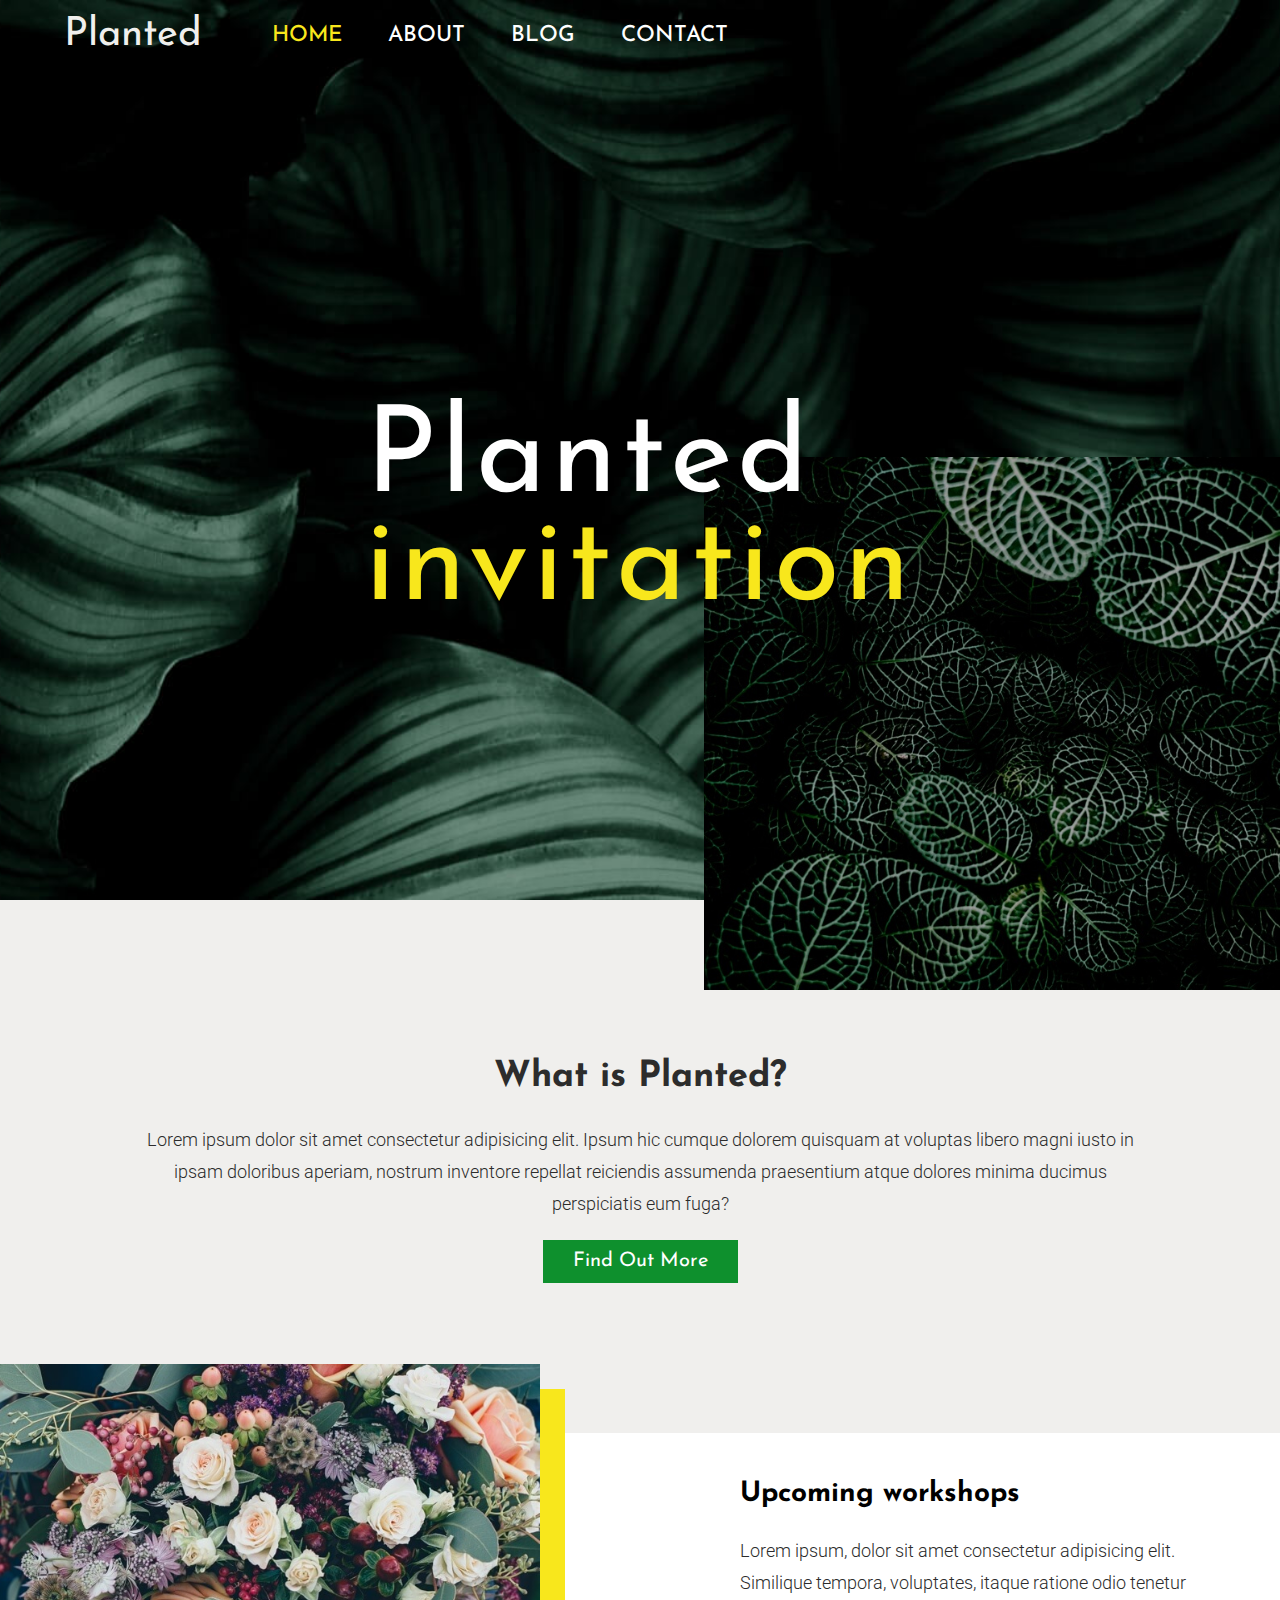
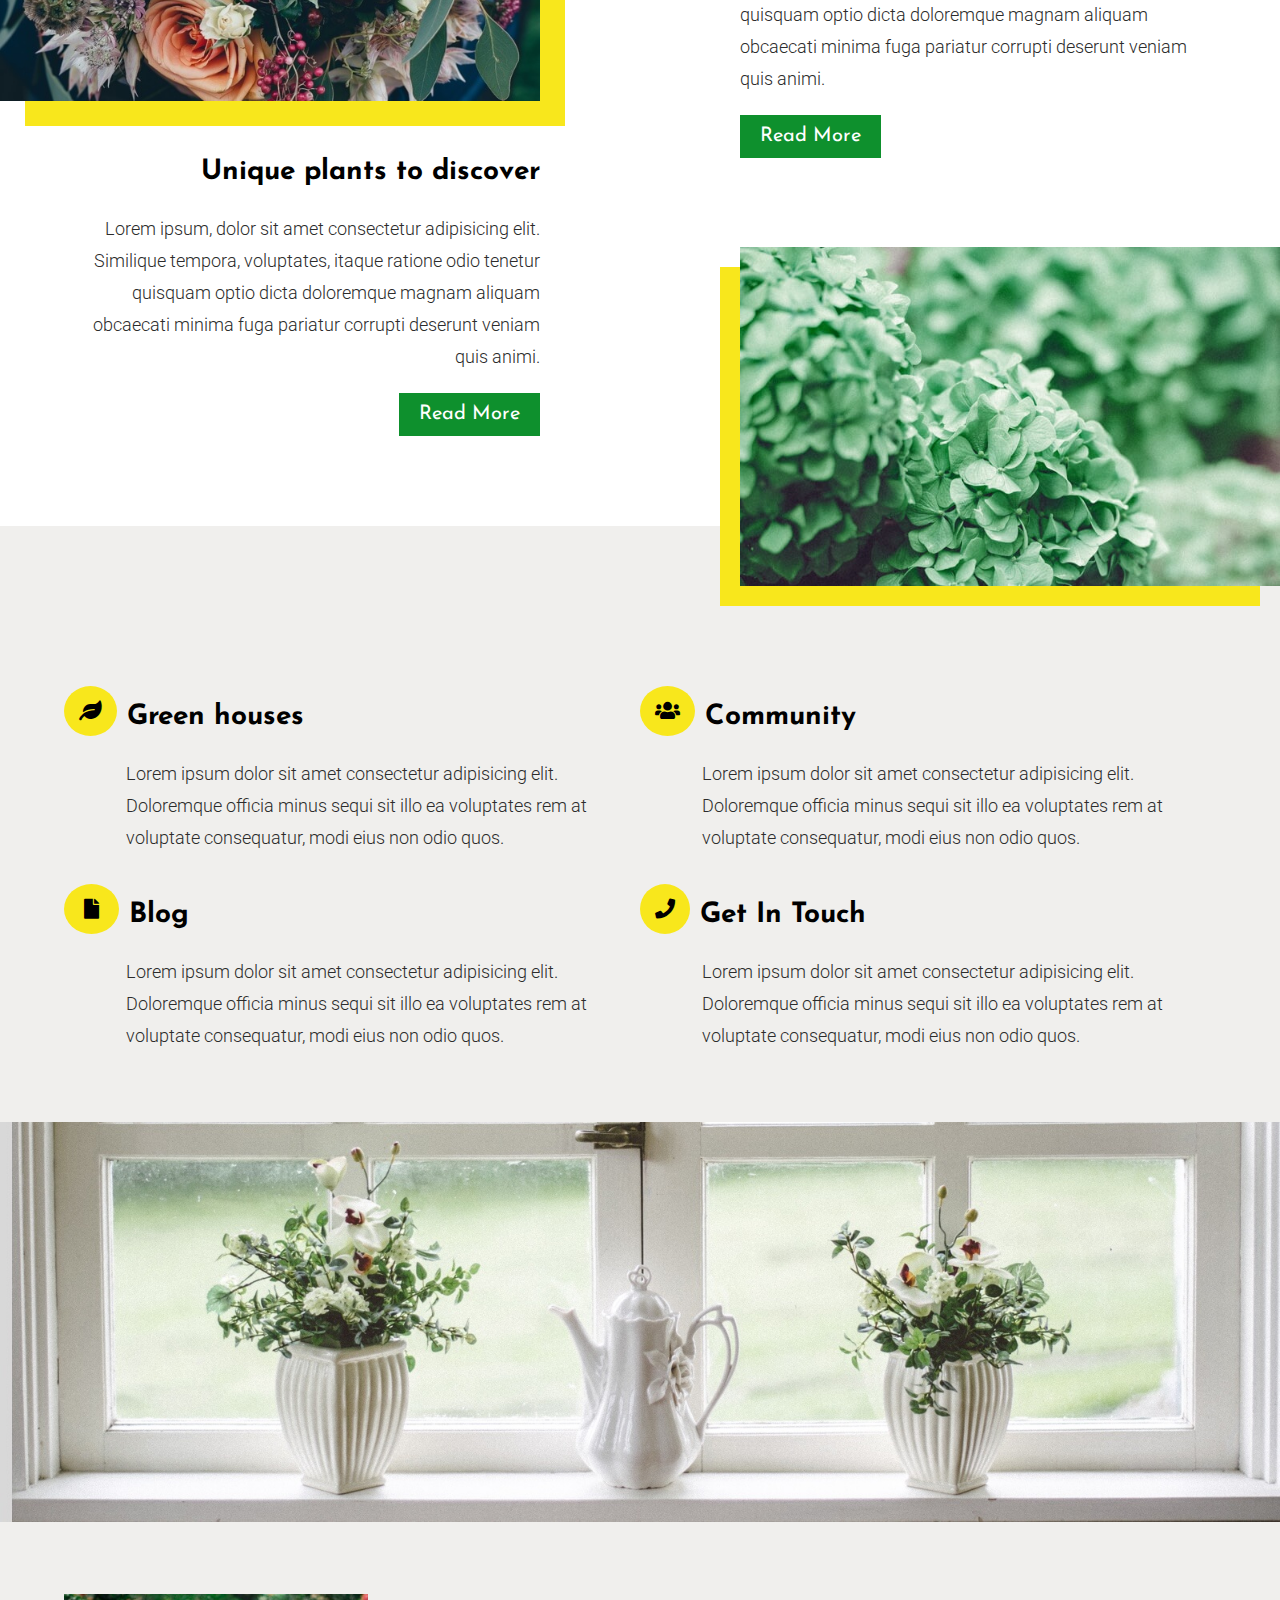
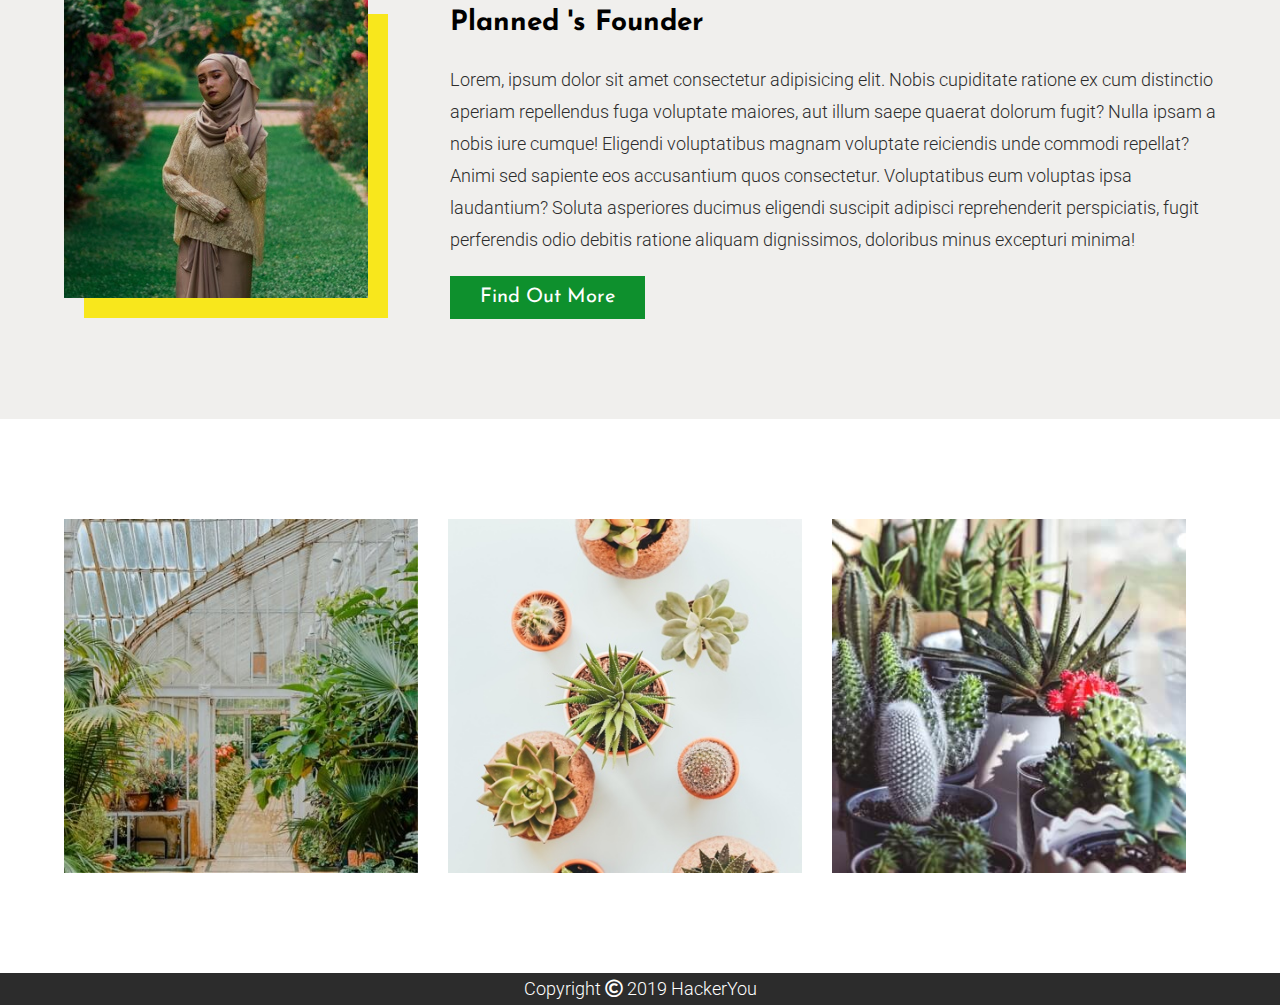
==== commit 6b26fd85: ""updated nav"" ====
--- a/index.html
+++ b/index.html
@@ -9,18 +9,20 @@
     <link rel="stylesheet" href="https://use.fontawesome.com/releases/v5.0.7/css/all.css">
     <link href="https://fonts.googleapis.com/css2?family=Josefin+Sans:wght@300;400;700&family=Roboto&display=swap" rel="stylesheet">
     <link rel="stylesheet" href="./styles/style.css">
-    
     <title>Planted</title>
 </head>
 <body>
     <header class="homeHeader">
         <nav class="wrapper"> 
-            <input type="checkbox" id="sliding-menu">
-            <label for="sliding-menu" class="menu-btn"><i class="fas fa-bars"></i></label>
+            <div class="hamburger">
+                    <div class="line"></div>
+                    <div class="line"></div>
+                    <div class="line"></div>
+            </div>
             <h1>Planted</h1>
-            <ul>
+            <ul class="menuList">
                 <li><a href="index.html">Home</a></li>
-                <li><a href="#about">About</a></li>
+                <li><a href="index.html">About</a></li>
                 <li><a href="blog.html">Blog</a></li>
                 <li><a href="contact.html">Contact</a></li>
             </ul>
@@ -98,5 +100,6 @@
              <p>Copyright <i class="far fa-copyright"></i> 2019 HackerYou</p>
         </footer>
     </main>
+    <script src="./script.js"></script>
 </body>
 </html>--- a/styles/style.css
+++ b/styles/style.css
@@ -789,6 +789,7 @@
   border: none;
   background-color: #0E902D;
   color: white;
+  font-family: "Josefin Sans", sans-serif;
 }
 
 h1 {
@@ -854,6 +855,7 @@
 }
 
 form {
+  margin: 0 auto;
   padding-bottom: 50px;
 }
 
@@ -1494,6 +1496,259 @@
 }
 
 html {
+  line-height: 1.15;
+  -ms-text-size-adjust: 100%;
+  -webkit-text-size-adjust: 100%;
+}
+
+body {
+  margin: 0;
+}
+
+article, aside, footer, header, nav, section {
+  display: block;
+}
+
+h1 {
+  font-size: 2em;
+  margin: 0.67em 0;
+}
+
+figcaption, figure, main {
+  display: block;
+}
+
+figure {
+  margin: 1em 40px;
+}
+
+hr {
+  box-sizing: content-box;
+  height: 0;
+  overflow: visible;
+}
+
+pre {
+  font-family: monospace, monospace;
+  font-size: 1em;
+}
+
+a {
+  background-color: transparent;
+  -webkit-text-decoration-skip: objects;
+}
+
+abbr[title] {
+  border-bottom: none;
+  text-decoration: underline;
+  -webkit-text-decoration: underline dotted;
+          text-decoration: underline dotted;
+}
+
+b, strong {
+  font-weight: inherit;
+}
+
+b, strong {
+  font-weight: bolder;
+}
+
+code, kbd, samp {
+  font-family: monospace, monospace;
+  font-size: 1em;
+}
+
+dfn {
+  font-style: italic;
+}
+
+mark {
+  background-color: #ff0;
+  color: #000;
+}
+
+small {
+  font-size: 80%;
+}
+
+sub, sup {
+  font-size: 75%;
+  line-height: 0;
+  position: relative;
+  vertical-align: baseline;
+}
+
+sub {
+  bottom: -0.25em;
+}
+
+sup {
+  top: -0.5em;
+}
+
+audio, video {
+  display: inline-block;
+}
+
+audio:not([controls]) {
+  display: none;
+  height: 0;
+}
+
+img {
+  border-style: none;
+}
+
+svg:not(:root) {
+  overflow: hidden;
+}
+
+button, input, optgroup, select, textarea {
+  font-family: sans-serif;
+  font-size: 100%;
+  line-height: 1.15;
+  margin: 0;
+}
+
+button, input {
+  overflow: visible;
+}
+
+button, select {
+  text-transform: none;
+}
+
+button, html [type=button], [type=reset], [type=submit] {
+  -webkit-appearance: button;
+}
+
+button::-moz-focus-inner, [type=button]::-moz-focus-inner, [type=reset]::-moz-focus-inner, [type=submit]::-moz-focus-inner {
+  border-style: none;
+  padding: 0;
+}
+
+button:-moz-focusring, [type=button]:-moz-focusring, [type=reset]:-moz-focusring, [type=submit]:-moz-focusring {
+  outline: 1px dotted ButtonText;
+}
+
+fieldset {
+  padding: 0.35em 0.75em 0.625em;
+}
+
+legend {
+  box-sizing: border-box;
+  color: inherit;
+  display: table;
+  max-width: 100%;
+  padding: 0;
+  white-space: normal;
+}
+
+progress {
+  display: inline-block;
+  vertical-align: baseline;
+}
+
+textarea {
+  overflow: auto;
+}
+
+[type=checkbox], [type=radio] {
+  box-sizing: border-box;
+  padding: 0;
+}
+
+[type=number]::-webkit-inner-spin-button, [type=number]::-webkit-outer-spin-button {
+  height: auto;
+}
+
+[type=search] {
+  -webkit-appearance: textfield;
+  outline-offset: -2px;
+}
+
+[type=search]::-webkit-search-cancel-button, [type=search]::-webkit-search-decoration {
+  -webkit-appearance: none;
+}
+
+::-webkit-file-upload-button {
+  -webkit-appearance: button;
+  font: inherit;
+}
+
+details, menu {
+  display: block;
+}
+
+summary {
+  display: list-item;
+}
+
+canvas {
+  display: inline-block;
+}
+
+template {
+  display: none;
+}
+
+[hidden] {
+  display: none;
+}
+
+.clearfix:after {
+  visibility: hidden;
+  display: block;
+  font-size: 0;
+  content: "";
+  clear: both;
+  height: 0;
+}
+
+html {
+  box-sizing: border-box;
+}
+
+*, *:before, *:after {
+  box-sizing: inherit;
+}
+
+.sr-only {
+  position: absolute;
+  width: 1px;
+  height: 1px;
+  margin: -1px;
+  border: 0;
+  padding: 0;
+  white-space: nowrap;
+  -webkit-clip-path: inset(100%);
+          clip-path: inset(100%);
+  clip: rect(0 0 0 0);
+  overflow: hidden;
+}
+
+* {
+  margin: 0;
+  padding: 0;
+}
+
+img {
+  max-width: 100%;
+}
+
+body {
+  margin: 0;
+  padding: 0;
+  height: 100%;
+}
+
+.wrapper {
+  max-width: 1280px;
+  margin: 0 auto;
+  width: 90%;
+}
+
+html {
   font-family: "Josefin Sans", sans-serif;
   font-size: 125%;
   line-height: 1.5;
@@ -1524,6 +1779,7 @@
   border: none;
   background-color: #0E902D;
   color: white;
+  font-family: "Josefin Sans", sans-serif;
 }
 
 h1 {
@@ -1589,6 +1845,7 @@
 }
 
 form {
+  margin: 0 auto;
   padding-bottom: 50px;
 }
 
@@ -1611,6 +1868,154 @@
 }
 footer p {
   color: white;
+}
+
+.blogMain {
+  margin: 0;
+  padding: 0;
+  background-color: #f0efed;
+}
+.blogMain section {
+  display: grid;
+  grid-template-columns: 35% calc(65% - 100px);
+  -moz-column-gap: 100px;
+       column-gap: 100px;
+}
+.blogMain section aside {
+  margin-top: 100px;
+  height: 40%;
+  display: grid;
+  grid-template-rows: 30px 300px 400px;
+  grid-template-columns: 100px 200px 130px 20px;
+}
+.blogMain section .imageContainer {
+  grid-area: 1/1/2/4;
+  z-index: 2;
+}
+.blogMain section .textContainer {
+  grid-row-start: 2;
+  grid-row-end: -1;
+  grid-column-start: 2;
+  grid-column-end: -1;
+  background-color: white;
+  display: grid;
+  grid-template-rows: 40% 60%;
+  row-gap: 50px;
+}
+.blogMain section .textWrap {
+  padding: 30px;
+  grid-row: 2/4;
+}
+.blogMain section .textWrap span {
+  font-weight: bold;
+  font-style: italic;
+}
+.blogMain section .textWrap .post {
+  list-style-type: none;
+}
+.blogMain section .textWrap h3 {
+  font-size: 1.1rem;
+}
+.blogMain section .textWrap .post h3 {
+  margin-top: 30px;
+}
+.blogMain section .textWrap .post li::before {
+  content: "•";
+  color: #0E902D;
+  font-weight: bold;
+  display: inline-block;
+  width: 1em;
+  margin-left: -1rem;
+}
+.blogMain section article .headerBox {
+  box-shadow: -15px 15px #F8E71C;
+  position: relative;
+  top: -150px;
+  left: 10px;
+}
+.blogMain section article .mission {
+  position: relative;
+  top: -50px;
+}
+.blogMain section article .borderStyling {
+  box-shadow: -5px 5px #F8E71C;
+  margin-bottom: 50px;
+}
+.blogMain section article h4 {
+  font-size: 0.9rem;
+  font-weight: 300;
+  font-family: "Roboto", sans-serif;
+  font-style: italic;
+  margin: 0;
+  padding-bottom: 50px;
+}
+.blogMain section article h4 span {
+  font-weight: bold;
+}
+.blogMain section article p {
+  padding: 10px 0;
+}
+.blogMain section article .comment h3 {
+  padding-bottom: 20px;
+}
+.blogMain section article .individualComment {
+  display: flex;
+  flex-direction: row;
+  justify-content: space-between;
+  padding-bottom: 50px;
+}
+.blogMain section article .commentImage {
+  width: 250px;
+  height: auto;
+  padding-right: 50px;
+}
+
+.topInput {
+  display: flex;
+  flex-direction: row;
+  justify-content: space-between;
+}
+.topInput div {
+  width: 45%;
+}
+
+.contactHeader {
+  background-image: url("../assets/contact-header-1.jpg");
+  background-repeat: no-repeat;
+  background-size: cover;
+  min-height: 50vh;
+}
+
+.contactStyling input[type=text],
+.contactStyling input[type=email],
+.contactStyling textarea {
+  background: white;
+}
+
+.contactMain {
+  background-color: #f0efed;
+}
+.contactMain .wrapper {
+  display: flex;
+  flex-direction: row-reverse;
+  justify-content: space-between;
+  align-items: center;
+}
+.contactMain .wrapper .contactForm {
+  background-color: white;
+  box-shadow: -15px 15px #F8E71C;
+  margin-bottom: 100px;
+  position: relative;
+  top: -150px;
+  z-index: 50;
+}
+.contactMain .wrapper .contactSection {
+  width: 40%;
+}
+.contactMain .wrapper .contactSection .fab {
+  color: #0E902D;
+  padding-right: 20px;
+  font-size: 25px;
 }
 
 html {
@@ -1867,259 +2272,6 @@
 }
 
 html {
-  line-height: 1.15;
-  -ms-text-size-adjust: 100%;
-  -webkit-text-size-adjust: 100%;
-}
-
-body {
-  margin: 0;
-}
-
-article, aside, footer, header, nav, section {
-  display: block;
-}
-
-h1 {
-  font-size: 2em;
-  margin: 0.67em 0;
-}
-
-figcaption, figure, main {
-  display: block;
-}
-
-figure {
-  margin: 1em 40px;
-}
-
-hr {
-  box-sizing: content-box;
-  height: 0;
-  overflow: visible;
-}
-
-pre {
-  font-family: monospace, monospace;
-  font-size: 1em;
-}
-
-a {
-  background-color: transparent;
-  -webkit-text-decoration-skip: objects;
-}
-
-abbr[title] {
-  border-bottom: none;
-  text-decoration: underline;
-  -webkit-text-decoration: underline dotted;
-          text-decoration: underline dotted;
-}
-
-b, strong {
-  font-weight: inherit;
-}
-
-b, strong {
-  font-weight: bolder;
-}
-
-code, kbd, samp {
-  font-family: monospace, monospace;
-  font-size: 1em;
-}
-
-dfn {
-  font-style: italic;
-}
-
-mark {
-  background-color: #ff0;
-  color: #000;
-}
-
-small {
-  font-size: 80%;
-}
-
-sub, sup {
-  font-size: 75%;
-  line-height: 0;
-  position: relative;
-  vertical-align: baseline;
-}
-
-sub {
-  bottom: -0.25em;
-}
-
-sup {
-  top: -0.5em;
-}
-
-audio, video {
-  display: inline-block;
-}
-
-audio:not([controls]) {
-  display: none;
-  height: 0;
-}
-
-img {
-  border-style: none;
-}
-
-svg:not(:root) {
-  overflow: hidden;
-}
-
-button, input, optgroup, select, textarea {
-  font-family: sans-serif;
-  font-size: 100%;
-  line-height: 1.15;
-  margin: 0;
-}
-
-button, input {
-  overflow: visible;
-}
-
-button, select {
-  text-transform: none;
-}
-
-button, html [type=button], [type=reset], [type=submit] {
-  -webkit-appearance: button;
-}
-
-button::-moz-focus-inner, [type=button]::-moz-focus-inner, [type=reset]::-moz-focus-inner, [type=submit]::-moz-focus-inner {
-  border-style: none;
-  padding: 0;
-}
-
-button:-moz-focusring, [type=button]:-moz-focusring, [type=reset]:-moz-focusring, [type=submit]:-moz-focusring {
-  outline: 1px dotted ButtonText;
-}
-
-fieldset {
-  padding: 0.35em 0.75em 0.625em;
-}
-
-legend {
-  box-sizing: border-box;
-  color: inherit;
-  display: table;
-  max-width: 100%;
-  padding: 0;
-  white-space: normal;
-}
-
-progress {
-  display: inline-block;
-  vertical-align: baseline;
-}
-
-textarea {
-  overflow: auto;
-}
-
-[type=checkbox], [type=radio] {
-  box-sizing: border-box;
-  padding: 0;
-}
-
-[type=number]::-webkit-inner-spin-button, [type=number]::-webkit-outer-spin-button {
-  height: auto;
-}
-
-[type=search] {
-  -webkit-appearance: textfield;
-  outline-offset: -2px;
-}
-
-[type=search]::-webkit-search-cancel-button, [type=search]::-webkit-search-decoration {
-  -webkit-appearance: none;
-}
-
-::-webkit-file-upload-button {
-  -webkit-appearance: button;
-  font: inherit;
-}
-
-details, menu {
-  display: block;
-}
-
-summary {
-  display: list-item;
-}
-
-canvas {
-  display: inline-block;
-}
-
-template {
-  display: none;
-}
-
-[hidden] {
-  display: none;
-}
-
-.clearfix:after {
-  visibility: hidden;
-  display: block;
-  font-size: 0;
-  content: "";
-  clear: both;
-  height: 0;
-}
-
-html {
-  box-sizing: border-box;
-}
-
-*, *:before, *:after {
-  box-sizing: inherit;
-}
-
-.sr-only {
-  position: absolute;
-  width: 1px;
-  height: 1px;
-  margin: -1px;
-  border: 0;
-  padding: 0;
-  white-space: nowrap;
-  -webkit-clip-path: inset(100%);
-          clip-path: inset(100%);
-  clip: rect(0 0 0 0);
-  overflow: hidden;
-}
-
-* {
-  margin: 0;
-  padding: 0;
-}
-
-img {
-  max-width: 100%;
-}
-
-body {
-  margin: 0;
-  padding: 0;
-  height: 100%;
-}
-
-.wrapper {
-  max-width: 1280px;
-  margin: 0 auto;
-  width: 90%;
-}
-
-html {
   font-family: "Josefin Sans", sans-serif;
   font-size: 125%;
   line-height: 1.5;
@@ -2150,6 +2302,7 @@
   border: none;
   background-color: #0E902D;
   color: white;
+  font-family: "Josefin Sans", sans-serif;
 }
 
 h1 {
@@ -2215,6 +2368,7 @@
 }
 
 form {
+  margin: 0 auto;
   padding-bottom: 50px;
 }
 
@@ -2237,155 +2391,6 @@
 }
 footer p {
   color: white;
-}
-
-.blogMain {
-  margin: 0;
-  padding: 0;
-  background-color: #f0efed;
-}
-.blogMain section {
-  display: grid;
-  grid-template-columns: 35% calc(65% - 100px);
-  -moz-column-gap: 100px;
-       column-gap: 100px;
-}
-.blogMain section aside {
-  margin-top: 100px;
-  height: 40%;
-  display: grid;
-  grid-template-rows: 30px 300px 400px;
-  grid-template-columns: 100px 200px 130px 20px;
-}
-.blogMain section .imageContainer {
-  grid-area: 1/1/2/4;
-  z-index: 2;
-}
-.blogMain section .textContainer {
-  grid-row-start: 2;
-  grid-row-end: -1;
-  grid-column-start: 2;
-  grid-column-end: -1;
-  background-color: white;
-  display: grid;
-  grid-template-rows: 40% 60%;
-  row-gap: 50px;
-}
-.blogMain section .textWrap {
-  padding: 30px;
-  grid-row: 2/4;
-}
-.blogMain section .textWrap span {
-  font-weight: bold;
-  font-style: italic;
-}
-.blogMain section .textWrap .post {
-  list-style-type: none;
-}
-.blogMain section .textWrap h3 {
-  font-size: 1.1rem;
-}
-.blogMain section .textWrap .post h3 {
-  margin-top: 30px;
-}
-.blogMain section .textWrap .post li::before {
-  content: "•";
-  color: #0E902D;
-  font-weight: bold;
-  display: inline-block;
-  width: 1em;
-  margin-left: -1rem;
-}
-.blogMain section article .headerBox {
-  box-shadow: -15px 15px #F8E71C;
-  position: relative;
-  top: -150px;
-  left: 10px;
-}
-.blogMain section article .mission {
-  position: relative;
-  top: -50px;
-}
-.blogMain section article .borderStyling {
-  box-shadow: -5px 5px #F8E71C;
-  margin-bottom: 50px;
-}
-.blogMain section article h4 {
-  font-size: 0.9rem;
-  font-weight: 300;
-  font-family: "Roboto", sans-serif;
-  font-style: italic;
-  margin: 0;
-  padding-bottom: 50px;
-}
-.blogMain section article h4 span {
-  font-weight: bold;
-}
-.blogMain section article p {
-  padding: 10px 0;
-}
-.blogMain section article .comment h3 {
-  padding-bottom: 20px;
-}
-.blogMain section article .individualComment {
-  display: flex;
-  flex-direction: row;
-  justify-content: space-between;
-  padding-bottom: 50px;
-}
-.blogMain section article .commentImage {
-  width: 250px;
-  height: auto;
-  padding-right: 50px;
-}
-
-.topInput {
-  display: flex;
-  flex-direction: row;
-  justify-content: space-between;
-}
-.topInput div {
-  width: 45%;
-}
-
-.contactHeader {
-  background-image: url("../assets/contact-header-1.jpg");
-  background-repeat: no-repeat;
-  background-size: cover;
-  min-height: 50vh;
-}
-
-.contactStyling input[type=text],
-.contactStyling input[type=email],
-.contactStyling textarea {
-  background: white;
-}
-
-.contactMain {
-  background-color: #f0efed;
-}
-.contactMain .wrapper {
-  display: flex;
-  flex-direction: row-reverse;
-  justify-content: space-between;
-  align-items: center;
-}
-.contactMain .wrapper .contactForm {
-  background-color: white;
-  width: 60%;
-  box-shadow: -15px 15px #F8E71C;
-  margin-bottom: 100px;
-  position: relative;
-  top: -150px;
-  z-index: 99;
-}
-.contactMain .wrapper .contactSection {
-  width: 40%;
-}
-.contactMain .wrapper .contactSection .fab {
-  color: #0E902D;
-  padding-right: 20px;
-  font-size: 25px;
 }
 
 html {
@@ -2642,6 +2647,259 @@
 }
 
 html {
+  line-height: 1.15;
+  -ms-text-size-adjust: 100%;
+  -webkit-text-size-adjust: 100%;
+}
+
+body {
+  margin: 0;
+}
+
+article, aside, footer, header, nav, section {
+  display: block;
+}
+
+h1 {
+  font-size: 2em;
+  margin: 0.67em 0;
+}
+
+figcaption, figure, main {
+  display: block;
+}
+
+figure {
+  margin: 1em 40px;
+}
+
+hr {
+  box-sizing: content-box;
+  height: 0;
+  overflow: visible;
+}
+
+pre {
+  font-family: monospace, monospace;
+  font-size: 1em;
+}
+
+a {
+  background-color: transparent;
+  -webkit-text-decoration-skip: objects;
+}
+
+abbr[title] {
+  border-bottom: none;
+  text-decoration: underline;
+  -webkit-text-decoration: underline dotted;
+          text-decoration: underline dotted;
+}
+
+b, strong {
+  font-weight: inherit;
+}
+
+b, strong {
+  font-weight: bolder;
+}
+
+code, kbd, samp {
+  font-family: monospace, monospace;
+  font-size: 1em;
+}
+
+dfn {
+  font-style: italic;
+}
+
+mark {
+  background-color: #ff0;
+  color: #000;
+}
+
+small {
+  font-size: 80%;
+}
+
+sub, sup {
+  font-size: 75%;
+  line-height: 0;
+  position: relative;
+  vertical-align: baseline;
+}
+
+sub {
+  bottom: -0.25em;
+}
+
+sup {
+  top: -0.5em;
+}
+
+audio, video {
+  display: inline-block;
+}
+
+audio:not([controls]) {
+  display: none;
+  height: 0;
+}
+
+img {
+  border-style: none;
+}
+
+svg:not(:root) {
+  overflow: hidden;
+}
+
+button, input, optgroup, select, textarea {
+  font-family: sans-serif;
+  font-size: 100%;
+  line-height: 1.15;
+  margin: 0;
+}
+
+button, input {
+  overflow: visible;
+}
+
+button, select {
+  text-transform: none;
+}
+
+button, html [type=button], [type=reset], [type=submit] {
+  -webkit-appearance: button;
+}
+
+button::-moz-focus-inner, [type=button]::-moz-focus-inner, [type=reset]::-moz-focus-inner, [type=submit]::-moz-focus-inner {
+  border-style: none;
+  padding: 0;
+}
+
+button:-moz-focusring, [type=button]:-moz-focusring, [type=reset]:-moz-focusring, [type=submit]:-moz-focusring {
+  outline: 1px dotted ButtonText;
+}
+
+fieldset {
+  padding: 0.35em 0.75em 0.625em;
+}
+
+legend {
+  box-sizing: border-box;
+  color: inherit;
+  display: table;
+  max-width: 100%;
+  padding: 0;
+  white-space: normal;
+}
+
+progress {
+  display: inline-block;
+  vertical-align: baseline;
+}
+
+textarea {
+  overflow: auto;
+}
+
+[type=checkbox], [type=radio] {
+  box-sizing: border-box;
+  padding: 0;
+}
+
+[type=number]::-webkit-inner-spin-button, [type=number]::-webkit-outer-spin-button {
+  height: auto;
+}
+
+[type=search] {
+  -webkit-appearance: textfield;
+  outline-offset: -2px;
+}
+
+[type=search]::-webkit-search-cancel-button, [type=search]::-webkit-search-decoration {
+  -webkit-appearance: none;
+}
+
+::-webkit-file-upload-button {
+  -webkit-appearance: button;
+  font: inherit;
+}
+
+details, menu {
+  display: block;
+}
+
+summary {
+  display: list-item;
+}
+
+canvas {
+  display: inline-block;
+}
+
+template {
+  display: none;
+}
+
+[hidden] {
+  display: none;
+}
+
+.clearfix:after {
+  visibility: hidden;
+  display: block;
+  font-size: 0;
+  content: "";
+  clear: both;
+  height: 0;
+}
+
+html {
+  box-sizing: border-box;
+}
+
+*, *:before, *:after {
+  box-sizing: inherit;
+}
+
+.sr-only {
+  position: absolute;
+  width: 1px;
+  height: 1px;
+  margin: -1px;
+  border: 0;
+  padding: 0;
+  white-space: nowrap;
+  -webkit-clip-path: inset(100%);
+          clip-path: inset(100%);
+  clip: rect(0 0 0 0);
+  overflow: hidden;
+}
+
+* {
+  margin: 0;
+  padding: 0;
+}
+
+img {
+  max-width: 100%;
+}
+
+body {
+  margin: 0;
+  padding: 0;
+  height: 100%;
+}
+
+.wrapper {
+  max-width: 1280px;
+  margin: 0 auto;
+  width: 90%;
+}
+
+html {
   font-family: "Josefin Sans", sans-serif;
   font-size: 125%;
   line-height: 1.5;
@@ -2672,6 +2930,7 @@
   border: none;
   background-color: #0E902D;
   color: white;
+  font-family: "Josefin Sans", sans-serif;
 }
 
 h1 {
@@ -2737,632 +2996,7 @@
 }
 
 form {
-  padding-bottom: 50px;
-}
-
-fieldset {
-  border: none;
-}
-fieldset div {
-  display: flex;
-  flex-direction: column;
-  justify-content: flex-start;
-}
-
-.navStyling {
-  background-color: black;
-}
-
-footer {
-  background-color: #2C2C2C;
-  text-align: center;
-}
-footer p {
-  color: white;
-}
-
-html {
-  line-height: 1.15;
-  -ms-text-size-adjust: 100%;
-  -webkit-text-size-adjust: 100%;
-}
-
-body {
-  margin: 0;
-}
-
-article, aside, footer, header, nav, section {
-  display: block;
-}
-
-h1 {
-  font-size: 2em;
-  margin: 0.67em 0;
-}
-
-figcaption, figure, main {
-  display: block;
-}
-
-figure {
-  margin: 1em 40px;
-}
-
-hr {
-  box-sizing: content-box;
-  height: 0;
-  overflow: visible;
-}
-
-pre {
-  font-family: monospace, monospace;
-  font-size: 1em;
-}
-
-a {
-  background-color: transparent;
-  -webkit-text-decoration-skip: objects;
-}
-
-abbr[title] {
-  border-bottom: none;
-  text-decoration: underline;
-  -webkit-text-decoration: underline dotted;
-          text-decoration: underline dotted;
-}
-
-b, strong {
-  font-weight: inherit;
-}
-
-b, strong {
-  font-weight: bolder;
-}
-
-code, kbd, samp {
-  font-family: monospace, monospace;
-  font-size: 1em;
-}
-
-dfn {
-  font-style: italic;
-}
-
-mark {
-  background-color: #ff0;
-  color: #000;
-}
-
-small {
-  font-size: 80%;
-}
-
-sub, sup {
-  font-size: 75%;
-  line-height: 0;
-  position: relative;
-  vertical-align: baseline;
-}
-
-sub {
-  bottom: -0.25em;
-}
-
-sup {
-  top: -0.5em;
-}
-
-audio, video {
-  display: inline-block;
-}
-
-audio:not([controls]) {
-  display: none;
-  height: 0;
-}
-
-img {
-  border-style: none;
-}
-
-svg:not(:root) {
-  overflow: hidden;
-}
-
-button, input, optgroup, select, textarea {
-  font-family: sans-serif;
-  font-size: 100%;
-  line-height: 1.15;
-  margin: 0;
-}
-
-button, input {
-  overflow: visible;
-}
-
-button, select {
-  text-transform: none;
-}
-
-button, html [type=button], [type=reset], [type=submit] {
-  -webkit-appearance: button;
-}
-
-button::-moz-focus-inner, [type=button]::-moz-focus-inner, [type=reset]::-moz-focus-inner, [type=submit]::-moz-focus-inner {
-  border-style: none;
-  padding: 0;
-}
-
-button:-moz-focusring, [type=button]:-moz-focusring, [type=reset]:-moz-focusring, [type=submit]:-moz-focusring {
-  outline: 1px dotted ButtonText;
-}
-
-fieldset {
-  padding: 0.35em 0.75em 0.625em;
-}
-
-legend {
-  box-sizing: border-box;
-  color: inherit;
-  display: table;
-  max-width: 100%;
-  padding: 0;
-  white-space: normal;
-}
-
-progress {
-  display: inline-block;
-  vertical-align: baseline;
-}
-
-textarea {
-  overflow: auto;
-}
-
-[type=checkbox], [type=radio] {
-  box-sizing: border-box;
-  padding: 0;
-}
-
-[type=number]::-webkit-inner-spin-button, [type=number]::-webkit-outer-spin-button {
-  height: auto;
-}
-
-[type=search] {
-  -webkit-appearance: textfield;
-  outline-offset: -2px;
-}
-
-[type=search]::-webkit-search-cancel-button, [type=search]::-webkit-search-decoration {
-  -webkit-appearance: none;
-}
-
-::-webkit-file-upload-button {
-  -webkit-appearance: button;
-  font: inherit;
-}
-
-details, menu {
-  display: block;
-}
-
-summary {
-  display: list-item;
-}
-
-canvas {
-  display: inline-block;
-}
-
-template {
-  display: none;
-}
-
-[hidden] {
-  display: none;
-}
-
-.clearfix:after {
-  visibility: hidden;
-  display: block;
-  font-size: 0;
-  content: "";
-  clear: both;
-  height: 0;
-}
-
-html {
-  box-sizing: border-box;
-}
-
-*, *:before, *:after {
-  box-sizing: inherit;
-}
-
-.sr-only {
-  position: absolute;
-  width: 1px;
-  height: 1px;
-  margin: -1px;
-  border: 0;
-  padding: 0;
-  white-space: nowrap;
-  -webkit-clip-path: inset(100%);
-          clip-path: inset(100%);
-  clip: rect(0 0 0 0);
-  overflow: hidden;
-}
-
-* {
-  margin: 0;
-  padding: 0;
-}
-
-img {
-  max-width: 100%;
-}
-
-body {
-  margin: 0;
-  padding: 0;
-  height: 100%;
-}
-
-.wrapper {
-  max-width: 1280px;
   margin: 0 auto;
-  width: 90%;
-}
-
-html {
-  line-height: 1.15;
-  -ms-text-size-adjust: 100%;
-  -webkit-text-size-adjust: 100%;
-}
-
-body {
-  margin: 0;
-}
-
-article, aside, footer, header, nav, section {
-  display: block;
-}
-
-h1 {
-  font-size: 2em;
-  margin: 0.67em 0;
-}
-
-figcaption, figure, main {
-  display: block;
-}
-
-figure {
-  margin: 1em 40px;
-}
-
-hr {
-  box-sizing: content-box;
-  height: 0;
-  overflow: visible;
-}
-
-pre {
-  font-family: monospace, monospace;
-  font-size: 1em;
-}
-
-a {
-  background-color: transparent;
-  -webkit-text-decoration-skip: objects;
-}
-
-abbr[title] {
-  border-bottom: none;
-  text-decoration: underline;
-  -webkit-text-decoration: underline dotted;
-          text-decoration: underline dotted;
-}
-
-b, strong {
-  font-weight: inherit;
-}
-
-b, strong {
-  font-weight: bolder;
-}
-
-code, kbd, samp {
-  font-family: monospace, monospace;
-  font-size: 1em;
-}
-
-dfn {
-  font-style: italic;
-}
-
-mark {
-  background-color: #ff0;
-  color: #000;
-}
-
-small {
-  font-size: 80%;
-}
-
-sub, sup {
-  font-size: 75%;
-  line-height: 0;
-  position: relative;
-  vertical-align: baseline;
-}
-
-sub {
-  bottom: -0.25em;
-}
-
-sup {
-  top: -0.5em;
-}
-
-audio, video {
-  display: inline-block;
-}
-
-audio:not([controls]) {
-  display: none;
-  height: 0;
-}
-
-img {
-  border-style: none;
-}
-
-svg:not(:root) {
-  overflow: hidden;
-}
-
-button, input, optgroup, select, textarea {
-  font-family: sans-serif;
-  font-size: 100%;
-  line-height: 1.15;
-  margin: 0;
-}
-
-button, input {
-  overflow: visible;
-}
-
-button, select {
-  text-transform: none;
-}
-
-button, html [type=button], [type=reset], [type=submit] {
-  -webkit-appearance: button;
-}
-
-button::-moz-focus-inner, [type=button]::-moz-focus-inner, [type=reset]::-moz-focus-inner, [type=submit]::-moz-focus-inner {
-  border-style: none;
-  padding: 0;
-}
-
-button:-moz-focusring, [type=button]:-moz-focusring, [type=reset]:-moz-focusring, [type=submit]:-moz-focusring {
-  outline: 1px dotted ButtonText;
-}
-
-fieldset {
-  padding: 0.35em 0.75em 0.625em;
-}
-
-legend {
-  box-sizing: border-box;
-  color: inherit;
-  display: table;
-  max-width: 100%;
-  padding: 0;
-  white-space: normal;
-}
-
-progress {
-  display: inline-block;
-  vertical-align: baseline;
-}
-
-textarea {
-  overflow: auto;
-}
-
-[type=checkbox], [type=radio] {
-  box-sizing: border-box;
-  padding: 0;
-}
-
-[type=number]::-webkit-inner-spin-button, [type=number]::-webkit-outer-spin-button {
-  height: auto;
-}
-
-[type=search] {
-  -webkit-appearance: textfield;
-  outline-offset: -2px;
-}
-
-[type=search]::-webkit-search-cancel-button, [type=search]::-webkit-search-decoration {
-  -webkit-appearance: none;
-}
-
-::-webkit-file-upload-button {
-  -webkit-appearance: button;
-  font: inherit;
-}
-
-details, menu {
-  display: block;
-}
-
-summary {
-  display: list-item;
-}
-
-canvas {
-  display: inline-block;
-}
-
-template {
-  display: none;
-}
-
-[hidden] {
-  display: none;
-}
-
-.clearfix:after {
-  visibility: hidden;
-  display: block;
-  font-size: 0;
-  content: "";
-  clear: both;
-  height: 0;
-}
-
-html {
-  box-sizing: border-box;
-}
-
-*, *:before, *:after {
-  box-sizing: inherit;
-}
-
-.sr-only {
-  position: absolute;
-  width: 1px;
-  height: 1px;
-  margin: -1px;
-  border: 0;
-  padding: 0;
-  white-space: nowrap;
-  -webkit-clip-path: inset(100%);
-          clip-path: inset(100%);
-  clip: rect(0 0 0 0);
-  overflow: hidden;
-}
-
-* {
-  margin: 0;
-  padding: 0;
-}
-
-img {
-  max-width: 100%;
-}
-
-body {
-  margin: 0;
-  padding: 0;
-  height: 100%;
-}
-
-.wrapper {
-  max-width: 1280px;
-  margin: 0 auto;
-  width: 90%;
-}
-
-html {
-  font-family: "Josefin Sans", sans-serif;
-  font-size: 125%;
-  line-height: 1.5;
-}
-
-body {
-  margin: 0;
-  padding: 0;
-  height: 100%;
-}
-
-.wrapper {
-  max-width: 1280px;
-  margin: 0 auto;
-  width: 90%;
-}
-
-p {
-  font-family: "Roboto", sans-serif;
-  font-size: 0.9rem;
-  font-weight: 300;
-  color: #2C2C2C;
-  line-height: 32px;
-}
-
-button {
-  padding: 10px 30px;
-  border: none;
-  background-color: #0E902D;
-  color: white;
-}
-
-h1 {
-  color: #f0efed;
-  font-size: 2rem;
-  font-weight: 400;
-  padding-right: 50px;
-}
-
-h2 {
-  color: #F8E71C;
-  font-size: 2.5rem;
-  padding-top: 15%;
-}
-
-h2 span {
-  display: block;
-}
-
-h3 {
-  font-size: 1.8rem;
-  color: #2C2C2C;
-}
-
-h4 {
-  font-size: 1.4rem;
-  margin: 20px 0;
-}
-
-nav {
-  overflow: hidden;
-}
-
-input[type=text],
-input[type=email],
-textarea,
-input[type=submit],
-input[type=value] {
-  font-family: "Josefin Sans", sans-serif;
-  border: none;
-  border-bottom: 2px solid #0E902D;
-  background-color: #f0efed;
-  padding: 20px;
-}
-
-textarea {
-  border: 2px solid #0E902D;
-  resize: none;
-  width: 100%;
-}
-
-input[type=submit] {
-  background: #0E902D;
-  color: white;
-  font-size: 1rem;
-  border: none;
-  padding: 5px 0;
-  margin-top: 30px;
-}
-
-.hidden {
-  visibility: hidden;
-}
-
-form {
   padding-bottom: 50px;
 }
 
@@ -3393,6 +3027,36 @@
   justify-content: flex-start;
   align-items: center;
   height: 70px;
+}
+nav .hamburger {
+  position: absolute;
+  right: 0;
+  margin-right: 20px;
+  margin-top: 20px;
+  padding: 10px;
+  z-index: 99;
+  display: none;
+  border: 2px dashed #F8E71C;
+}
+nav .hamburger:hover {
+  cursor: pointer;
+}
+nav .hamburger .line {
+  width: 30px;
+  height: 5px;
+  background: white;
+  margin: 5px auto;
+  border-radius: 5px;
+  transition: all 0.3s ease-in-out;
+}
+nav .hamburger.active .line:nth-child(2) {
+  opacity: 0;
+}
+nav .hamburger.active .line:nth-child(1) {
+  transform: translateY(10px) rotate(45deg);
+}
+nav .hamburger.active .line:nth-child(3) {
+  transform: translateY(-10px) rotate(-45deg);
 }
 nav ul {
   list-style-type: none;
@@ -3417,16 +3081,6 @@
 }
 nav li:first-child a {
   color: #F8E71C;
-}
-
-.menu-btn {
-  font-size: 1.5rem;
-  float: right;
-  display: none;
-}
-
-#sliding-menu {
-  display: none;
 }
 
 .homeHeader {
@@ -3597,40 +3251,39 @@
 }
 
 @media screen and (max-width: 940px) {
-  .menu-btn {
-    display: block;
-  }
-
   nav {
     display: block;
     height: 90px;
   }
-
-  nav ul {
+  nav .hamburger {
+    display: block;
+  }
+
+  nav .menuList {
     position: fixed;
-    z-index: 10;
-    top: 70px;
-    width: 100%;
-    left: -100%;
+    z-index: 98;
+    top: 0;
+    right: 0;
+    width: 100vw;
+    height: 100vh;
     text-align: center;
-    transition: all 0.5s;
     background-color: black;
-  }
-
-  nav ul li {
+    transform: translateX(-100%);
+  }
+
+  nav .menuList.active {
+    display: flex;
+    flex-direction: column;
+    justify-content: center;
+    transform: translateX(0);
+    transition: all 0.5s ease;
+  }
+
+  nav .menuList li {
     display: block;
     margin: 50px 0;
     line-height: 30px;
-  }
-
-  #sliding-menu:checked ~ ul {
-    left: 0;
-  }
-
-  .menu-btn {
-    padding-top: 40px;
-    line-height: 30px;
-    color: white;
+    width: 100%;
   }
 
   section.description .left,
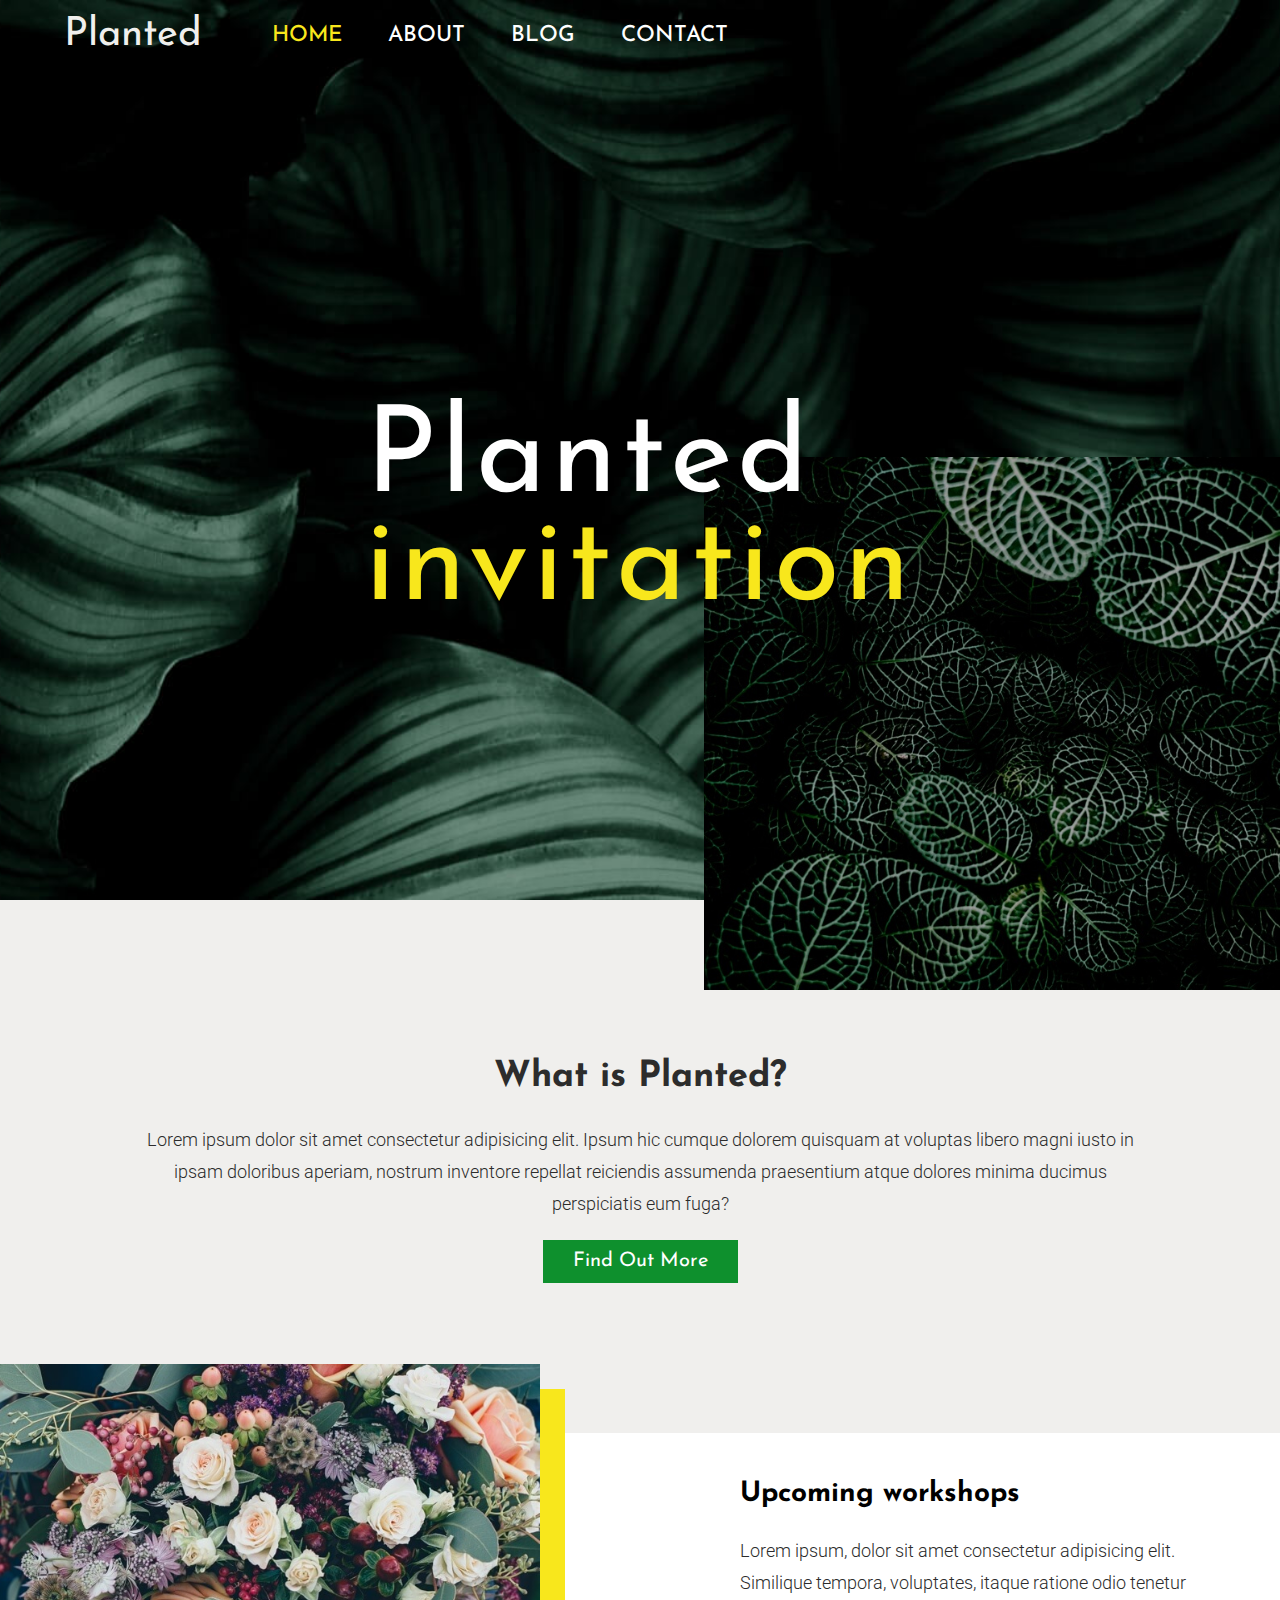
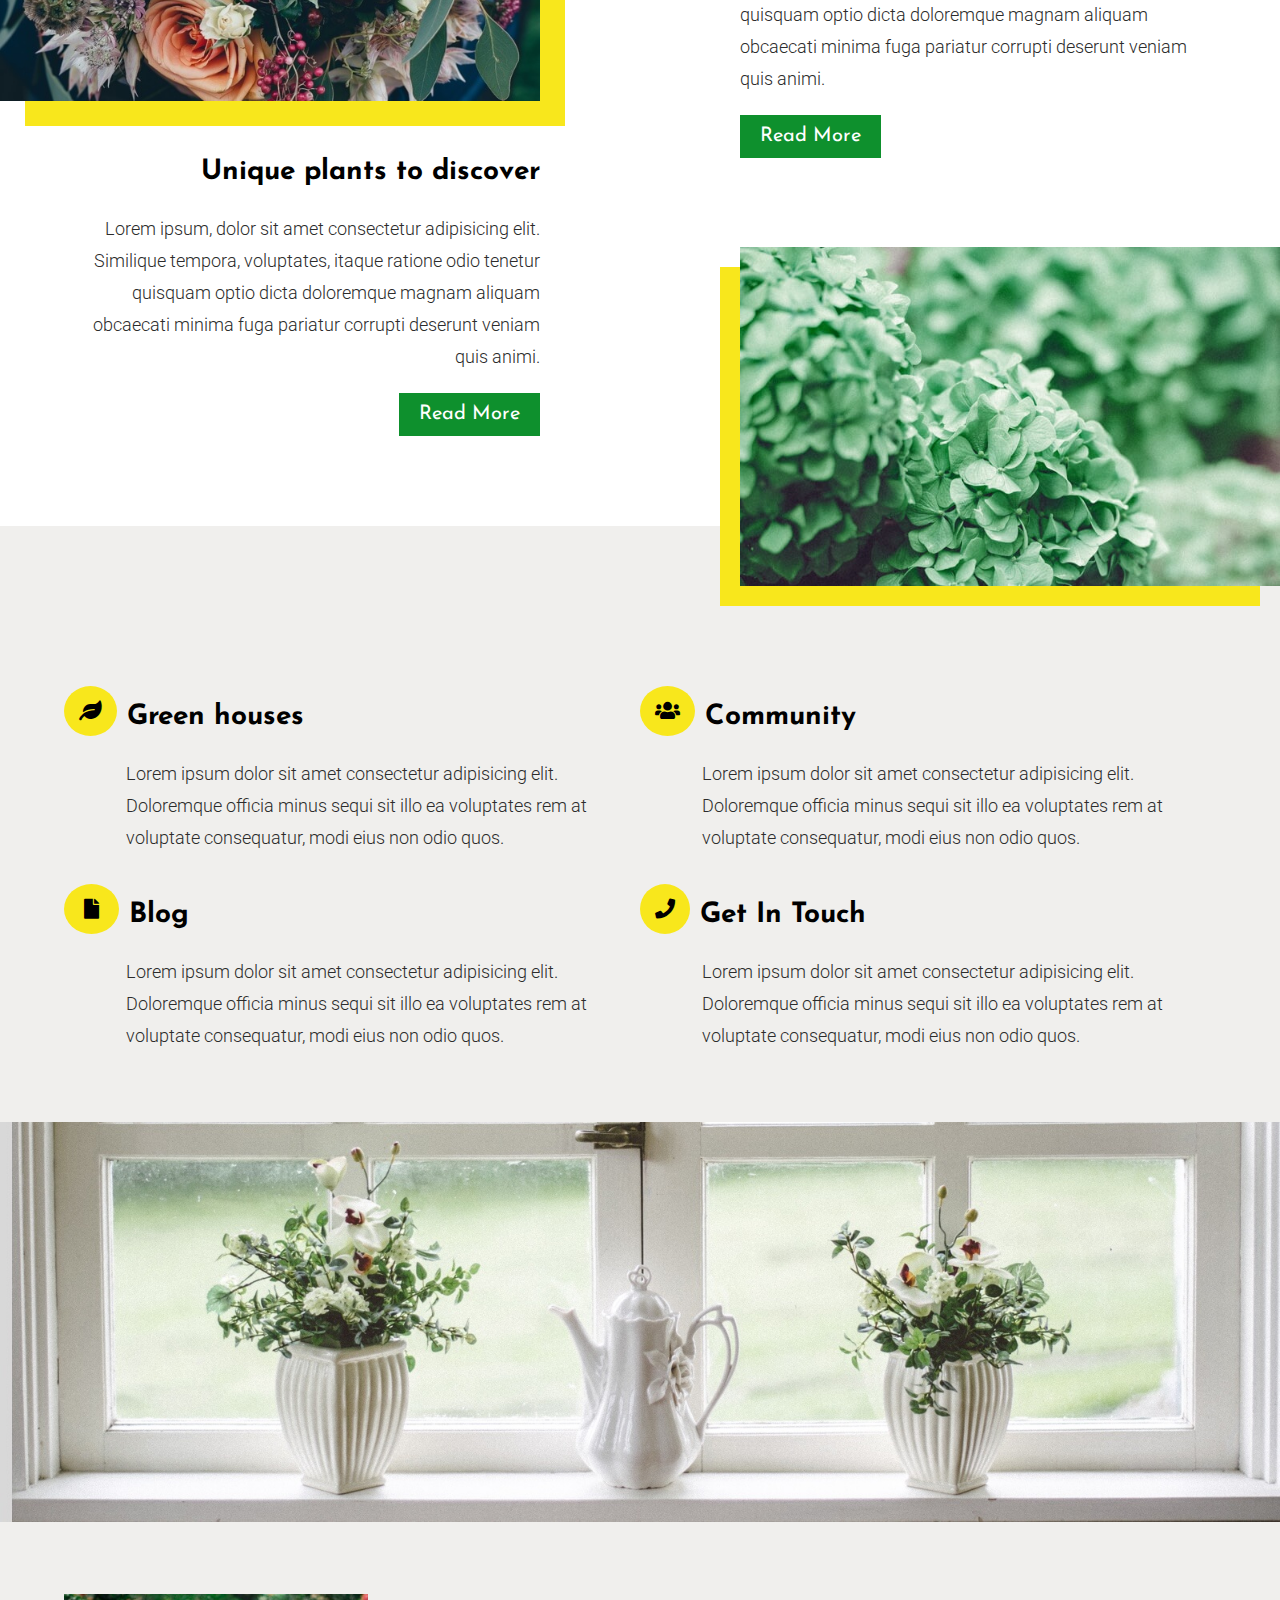
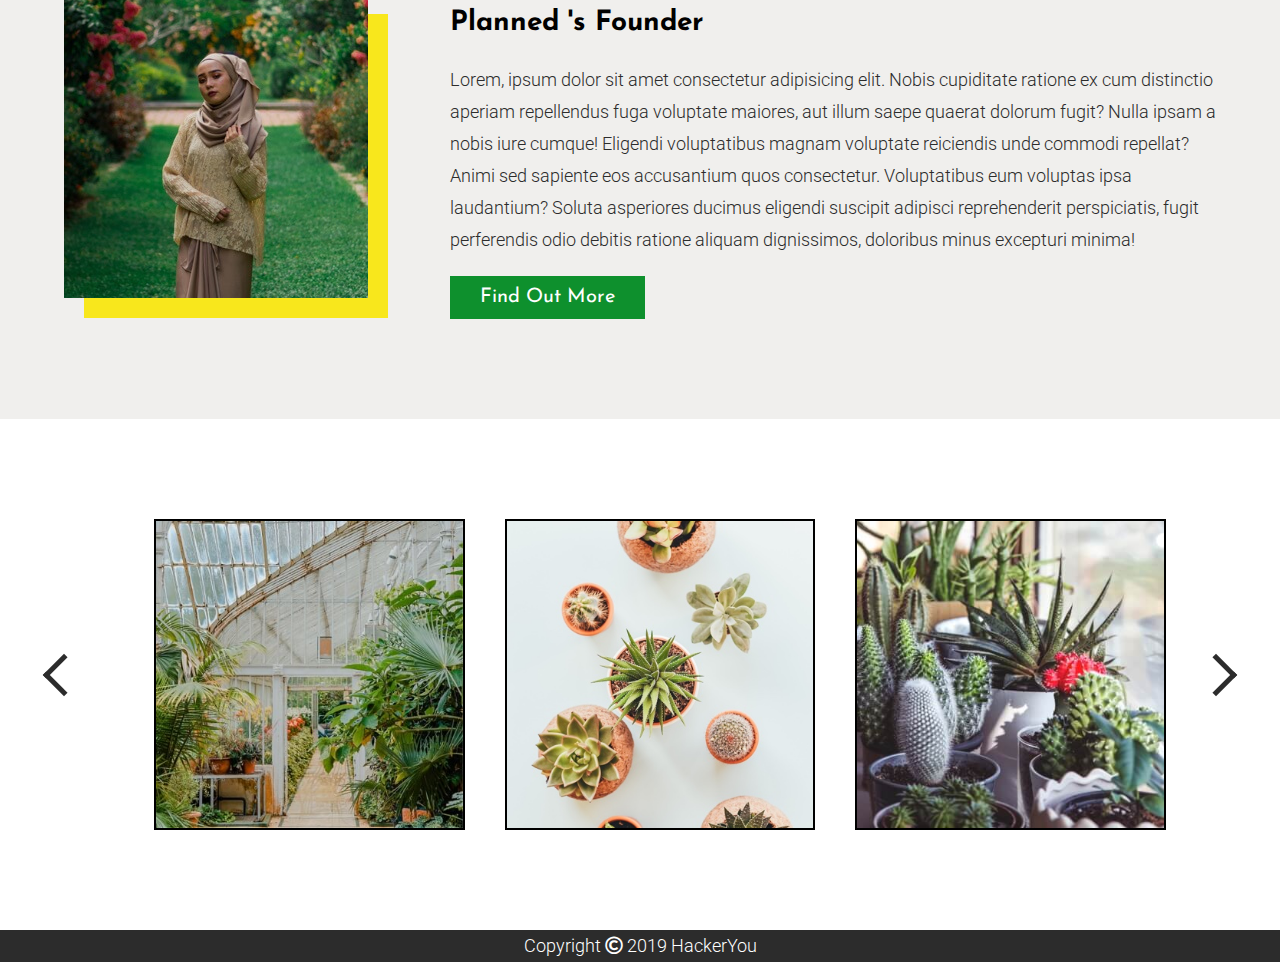
==== commit 2f568c7a: ""update"" ====
--- a/index.html
+++ b/index.html
@@ -92,9 +92,14 @@
             </div>
         </section>
         <section class="wrapper gallery">
-                <img src="./assets/gallery-image-1.jpg" alt="botanical garden">
-                <img src="./assets/gallery-image-2.jpg" alt="picture of multiple cactus plant">
-                <img src="./assets/gallery-image-3.jpg" alt="another picture of multiple cactus plant">
+            <div>
+                <div class="carouselButton carouselRight"></div>
+                <div class="carouselButton carouselLeft"></div>
+            </div>
+                <img class="carouselImage" src="./assets/gallery-image-1.jpg" alt="botanical garden">
+                <img class="carouselImage" src="./assets/gallery-image-2.jpg" alt="picture of multiple cactus plant">
+                <img class="carouselImage" src="./assets/gallery-image-3.jpg" alt="another picture of multiple cactus plant">
+                <img class="carouselImage" src="./assets/gallery-image-1.jpg" alt="botanical garden">
         </section>
         <footer>
              <p>Copyright <i class="far fa-copyright"></i> 2019 HackerYou</p>
--- a/styles/style.css
+++ b/styles/style.css
@@ -2008,6 +2008,7 @@
   position: relative;
   top: -150px;
   z-index: 50;
+  padding: 0 30px 30px 30px;
 }
 .contactMain .wrapper .contactSection {
   width: 40%;
@@ -3238,16 +3239,59 @@
 
 section.gallery {
   background-color: white;
-  padding: 100px 0;
+  padding: 100px 50px;
   display: flex;
   flex-direction: row;
-  flex-wrap: wrap;
+  justify-content: space-between;
+  position: relative;
 }
 section.gallery img {
-  width: calc(100% / 3 - 30px);
-}
-section.gallery img:nth-of-type(2) {
-  margin: 0 30px;
+  flex-grow: initial;
+  width: calc(100% / 3 - 40px);
+  padding: 0 20px;
+  border: 2px solid black;
+}
+section.gallery .active {
+  display: inline;
+  position: relative;
+  z-index: 900;
+  margin: 0;
+  padding: 0;
+}
+section.gallery .left,
+section.gallery .right {
+  z-index: 800;
+}
+section.gallery .left {
+  transform: translateX(-100%);
+}
+section.gallery .right {
+  transform: translateX(100%);
+}
+
+.carouselButton::after {
+  content: " ";
+  position: absolute;
+  width: 30px;
+  height: 30px;
+  top: 50%;
+  left: 0;
+  border-right: 5px solid #2C2C2C;
+  border-bottom: 5px solid #2C2C2C;
+  transform: translate(-50%, -50%) rotate(135deg);
+  z-index: 99;
+}
+
+.carouselRight::after {
+  position: absolute;
+  left: 100%;
+  transform: translate(-50%, -50%) rotate(-45deg);
+}
+
+.carouselImage {
+  display: none;
+  z-index: 98;
+  transition: transform 0.5s, opacity 0.5s, z-index 0.5s;
 }
 
 @media screen and (max-width: 940px) {
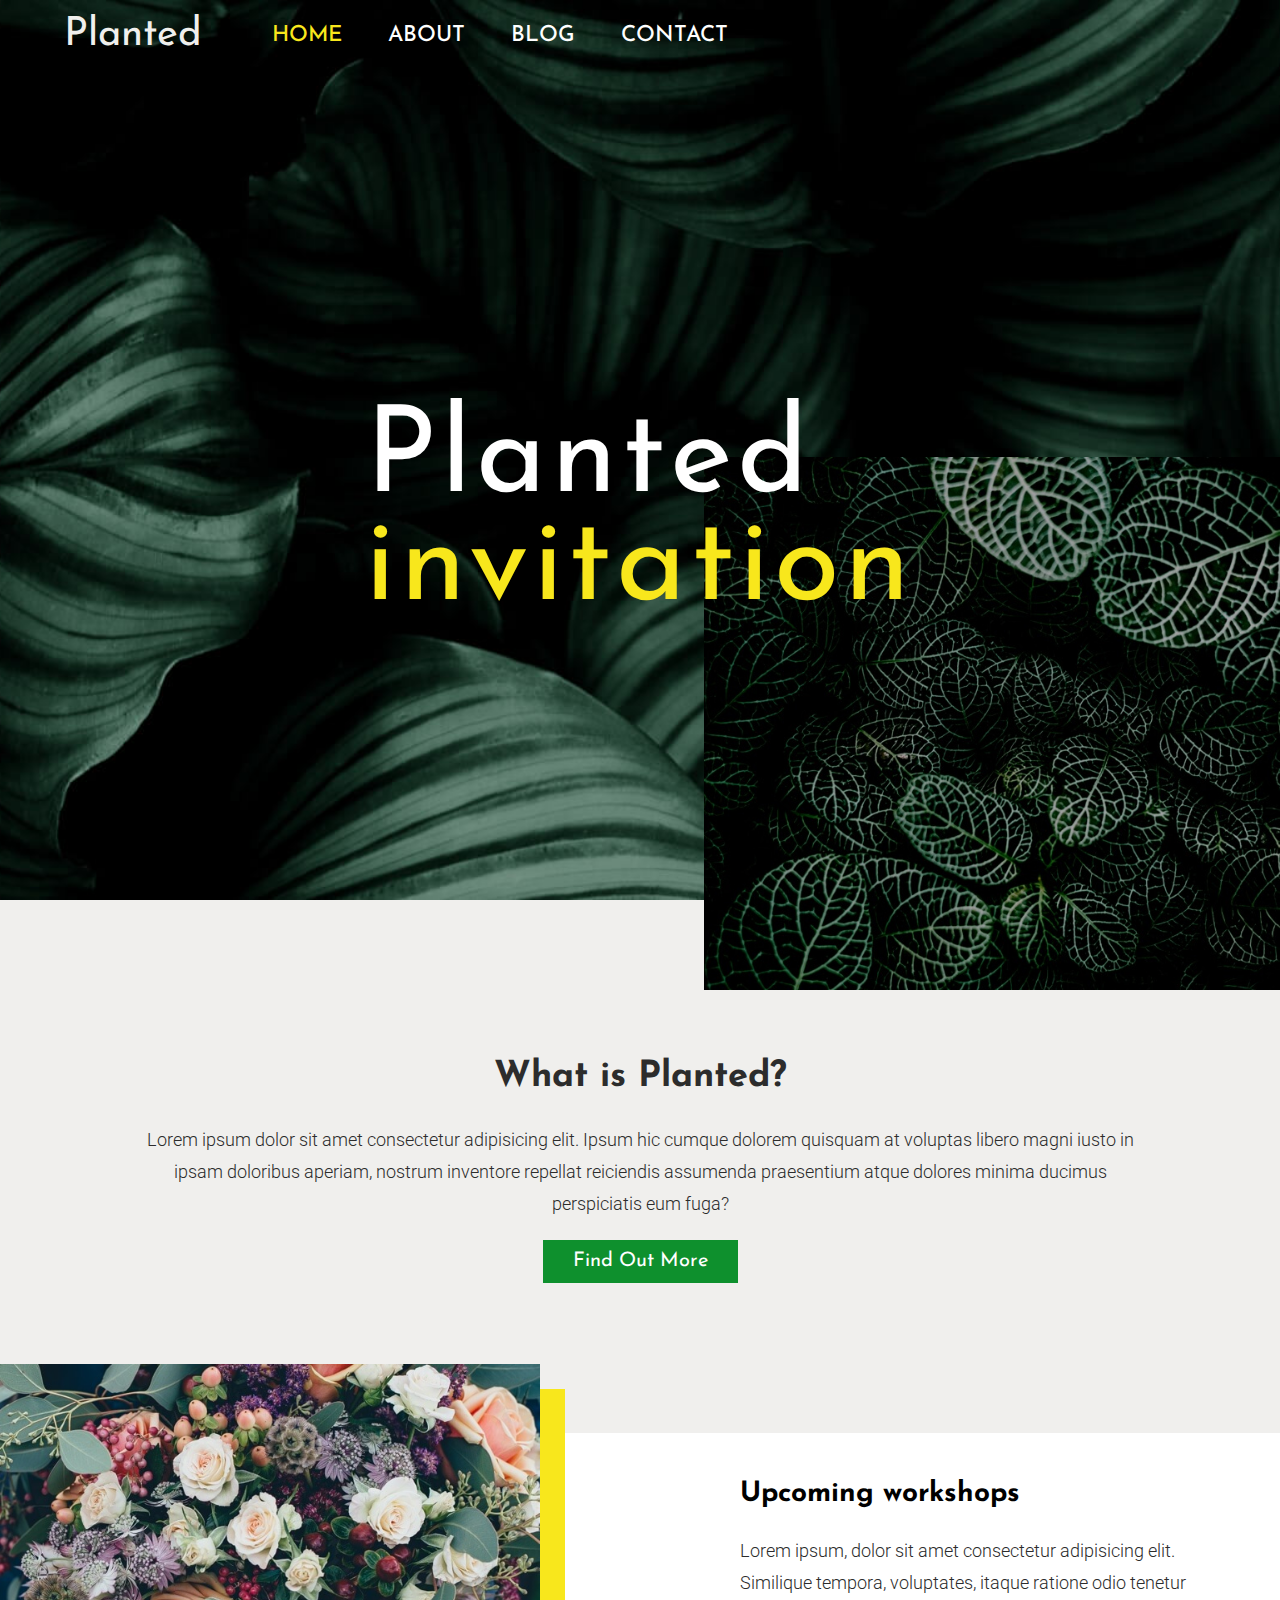
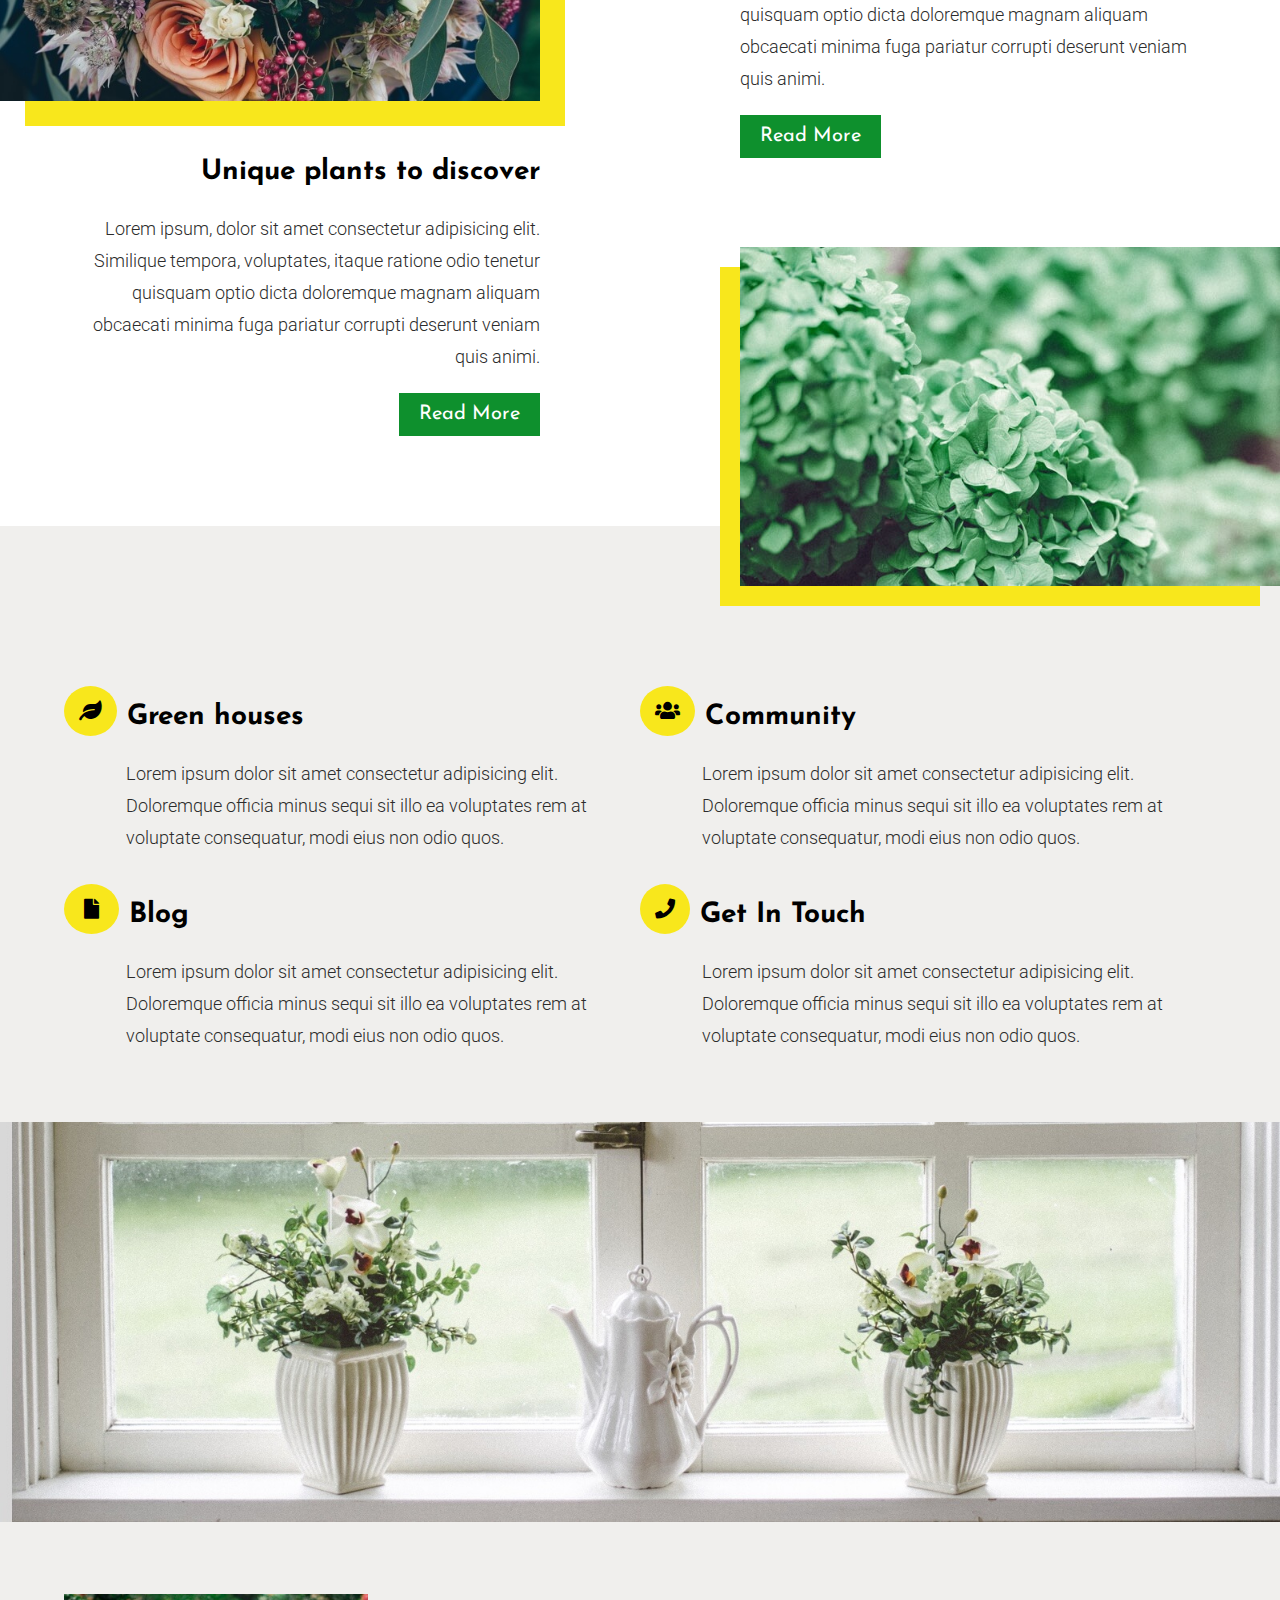
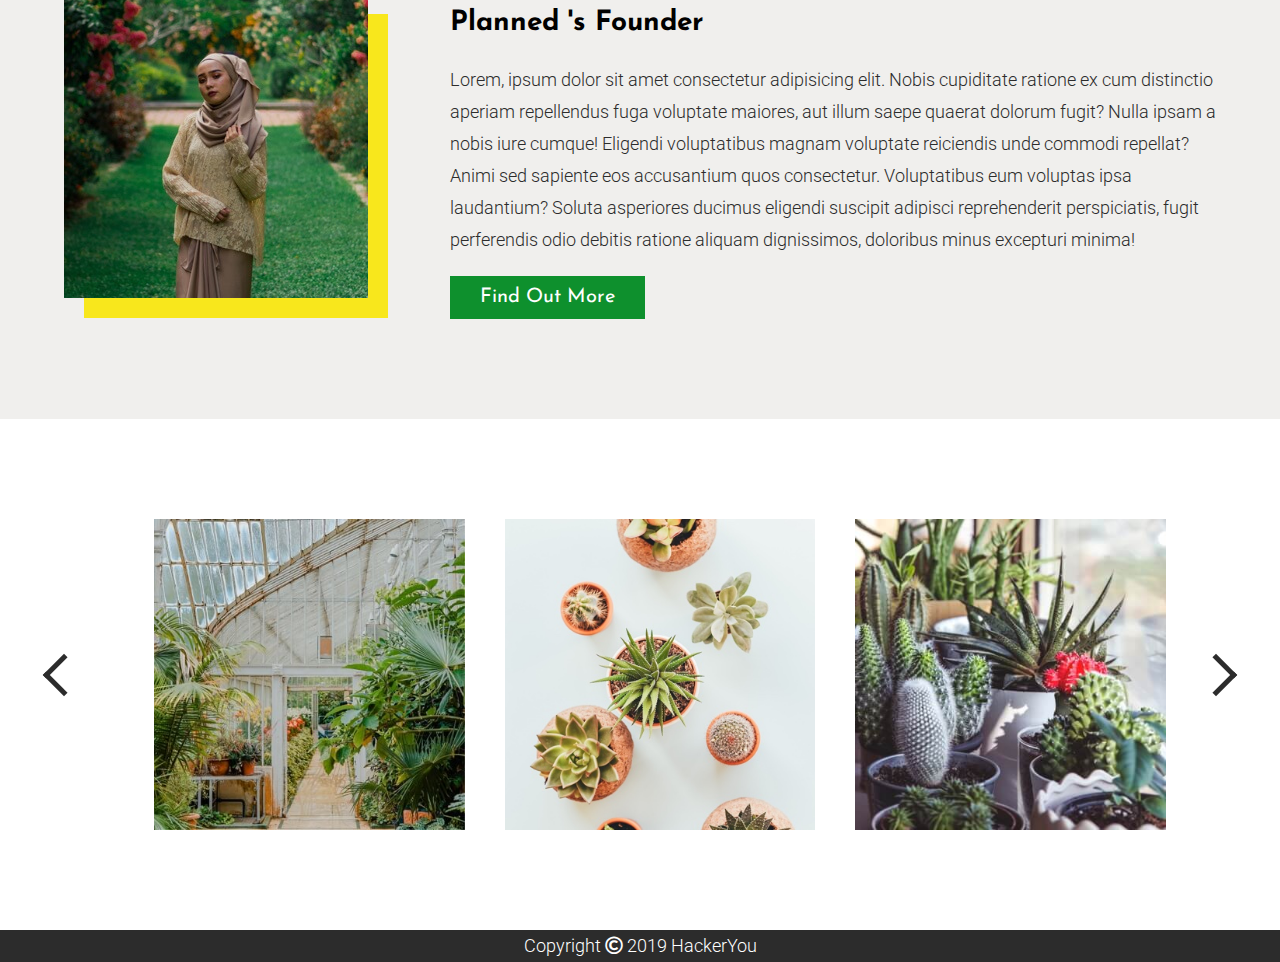
==== commit cca4f1d8: ""updated"" ====
--- a/index.html
+++ b/index.html
@@ -100,6 +100,7 @@
                 <img class="carouselImage" src="./assets/gallery-image-2.jpg" alt="picture of multiple cactus plant">
                 <img class="carouselImage" src="./assets/gallery-image-3.jpg" alt="another picture of multiple cactus plant">
                 <img class="carouselImage" src="./assets/gallery-image-1.jpg" alt="botanical garden">
+                <img class="carouselImage" src="./assets/gallery-image-3.jpg" alt="another picture of multiple cactus plant">
         </section>
         <footer>
              <p>Copyright <i class="far fa-copyright"></i> 2019 HackerYou</p>
--- a/styles/style.css
+++ b/styles/style.css
@@ -3249,7 +3249,6 @@
   flex-grow: initial;
   width: calc(100% / 3 - 40px);
   padding: 0 20px;
-  border: 2px solid black;
 }
 section.gallery .active {
   display: inline;
@@ -3257,16 +3256,6 @@
   z-index: 900;
   margin: 0;
   padding: 0;
-}
-section.gallery .left,
-section.gallery .right {
-  z-index: 800;
-}
-section.gallery .left {
-  transform: translateX(-100%);
-}
-section.gallery .right {
-  transform: translateX(100%);
 }
 
 .carouselButton::after {
@@ -3290,7 +3279,7 @@
 
 .carouselImage {
   display: none;
-  z-index: 98;
+  z-index: 80;
   transition: transform 0.5s, opacity 0.5s, z-index 0.5s;
 }
 
